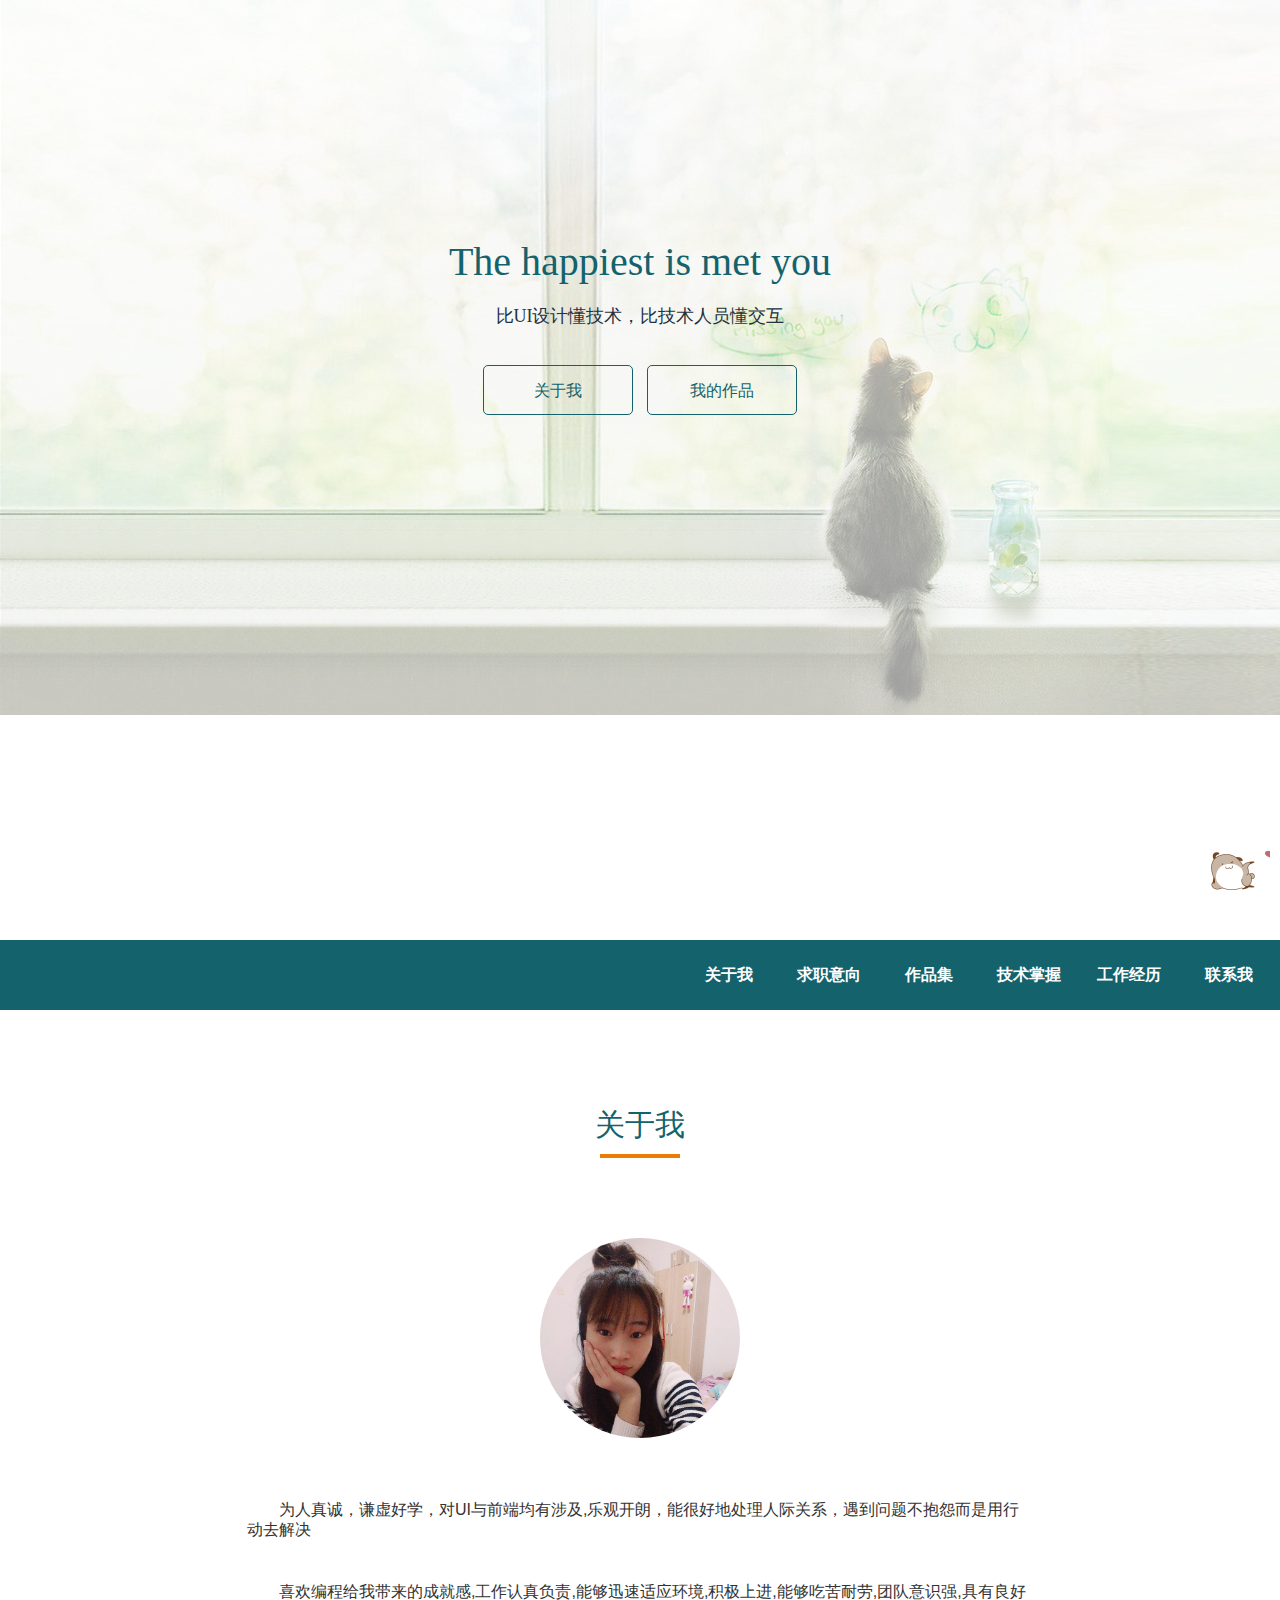
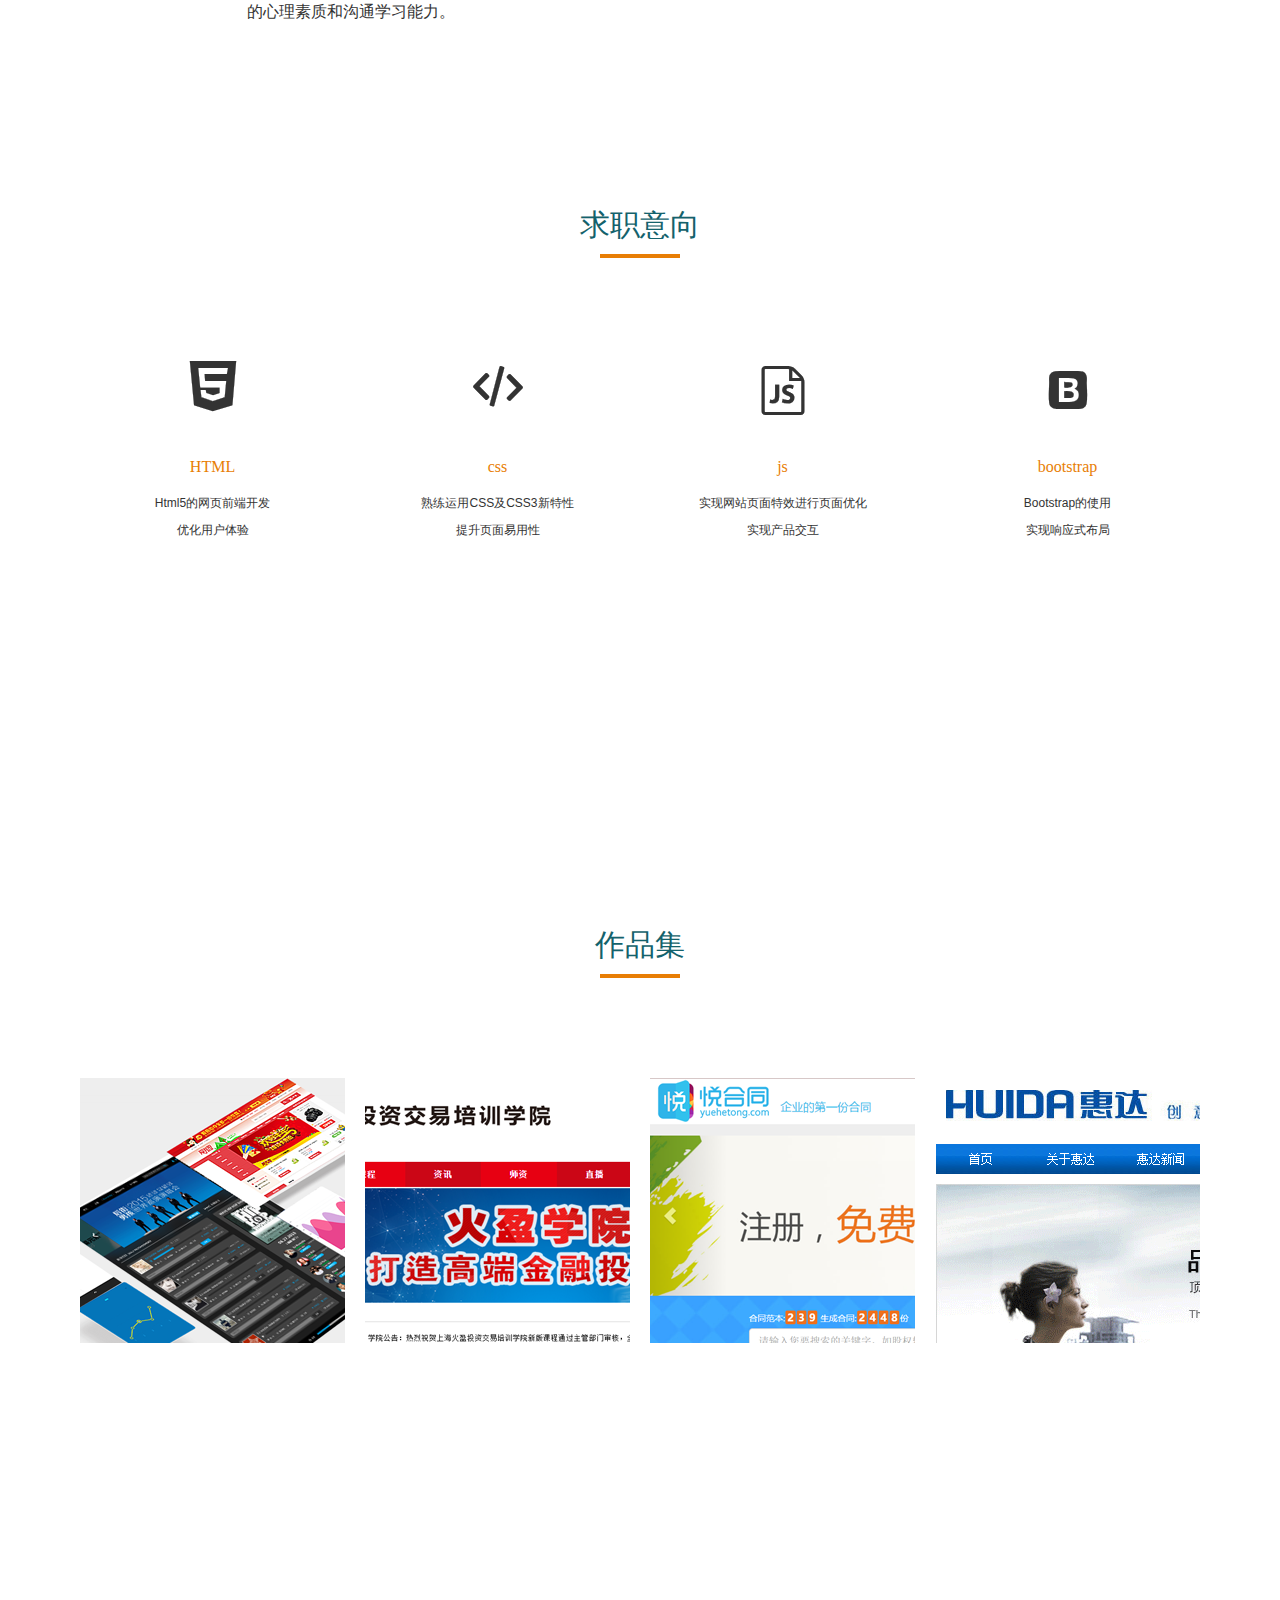
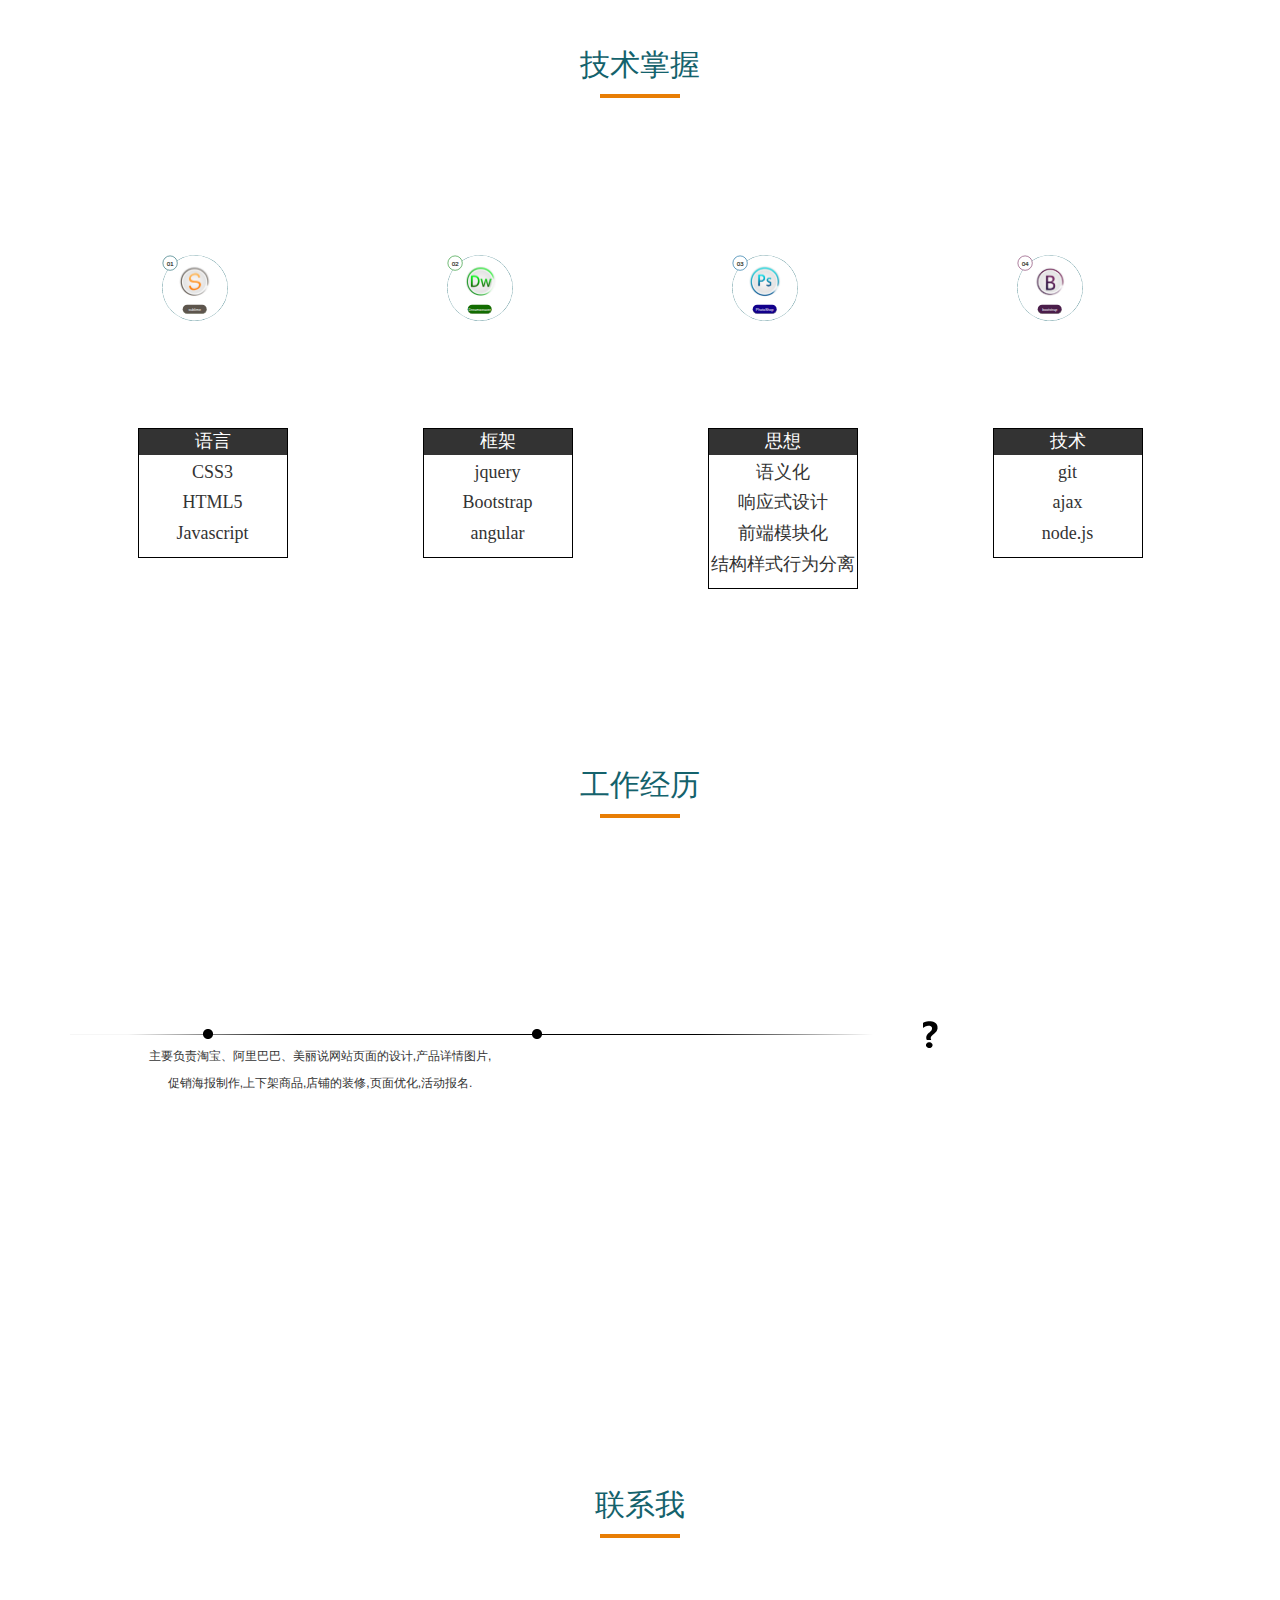
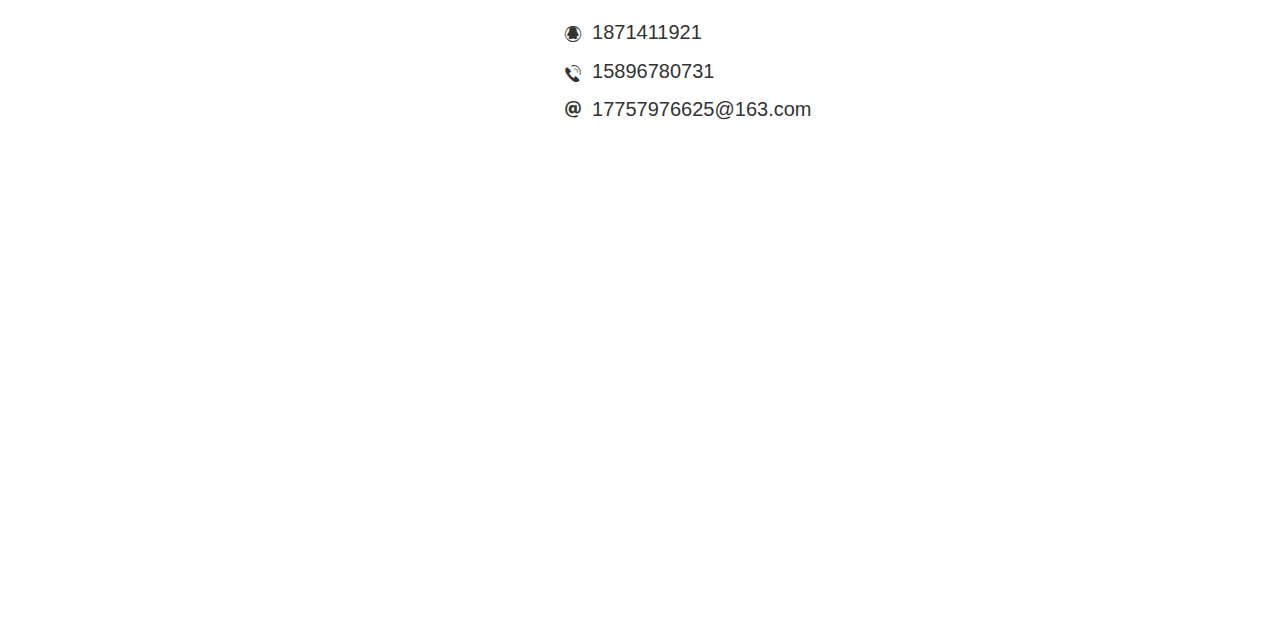
==== index.html @ 48edb3e1 "Update index.html" ====
<!DOCTYPE html>
<html lang="en">
<head>
    <meta charset="UTF-8">
    <meta name="keyword">
    <title></title>
    <link rel="shortcut icon" href="./images/sun.ico"/>
    <link rel="stylesheet" href="./css/bootstrap.css">
    <link rel="stylesheet" href="./font/iconfont.css">
    <link rel="stylesheet" href="./css/test.css">
</head>
<style>
    
</style>
<body>
    <!-- 头部 -->
<div class="wrap">
    <div id="section1" class="section">        
        <div class="myIntro text-cen">
            <h1>The happiest is met you</h1>
            <p>比UI设计懂技术，比技术人员懂交互</p>
            <a href="#abMe"><span class="aboutMe ">关于我</span></a>
            <a href="#opus"><span class="meWorks">我的作品</span></a>
        </div>
        <ul class="bg-img">
            <!-- <li><img src="./images/cat.jpg" alt=""></li> -->
            <li></li>
            <li></li>
        </ul>
    </div>
    <!-- 导航 -->
    <div id="section2" class="section">        
            <div class="nav" id="abMe">
                <ul class="navbar float-right">
                    <li style="transform: rotate(720deg);">
                        <a href="#abMe">关于我</a>
                        <a href="#abMe">About me</a>
                    </li>
                    <li >
                        <a href="#apply-job">求职意向</a>
                        <a href="#apply-job">Jobwanted</a>
                    </li>
                    <li>
                        <a href="#opus">作品集</a>
                        <a href="#opus">Sample reels</a>
                    </li>
                    <li>
                        <a href="#technology">技术掌握</a>
                        <a href="#technology">technology</a>
                    </li>
                    <li>
                        <a href="#experience">工作经历</a>
                        <a href="#experience">work experience</a>
                    </li>
                    <li>
                        <a href="#vinculum">联系我</a>
                        <a href="#vinculum">Contact me</a>
                    </li>
                </ul>
                <h2 class="abh2">关于我</h2>
                <hr>
                <p class="head-portrait"><!-- <img src="./images/psb.jpg" alt=""> --></p>
                <div class="textIntr">
                    <p>为人真诚，谦虚好学，对UI与前端均有涉及,乐观开朗，能很好地处理人际关系，遇到问题不抱怨而是用行动去解决</p>
                    <p> 喜欢编程给我带来的成就感,工作认真负责,能够迅速适应环境,积极上进,能够吃苦耐劳,团队意识强,具有良好的心理素质和沟通学习能力。</p>
                </div>
            </div>
    </div>
    <div id="section3" class="section">
            <h2 id="apply-job">求职意向</h2>
            <hr>
            <div class="container">
                <div class="col-md-3 col-xs-6 skill-ps skill">
                    <p>
                        <i class="iconfont icon-html-copy"></i>
                    </p>
                    <p class="ptitle">HTML</p>
                    <p>Html5的网页前端开发</p>
                    <p>优化用户体验</p>
                </div>
                <div class="col-md-3 col-xs-6 skill-ps skill">
                    <p>
                        <i class="iconfont icon-filescss"></i>
                    </p>
                    <p class="ptitle">css</p>
                    <p>熟练运用CSS及CSS3新特性</p>
                    <p>提升页面易用性</p>
                </div>
                <div class="col-md-3 col-xs-6 skill-ps skill">
                    <p>
                        <i class="iconfont icon-pcjs"></i>
                    </p>
                    <p class="ptitle">js</p>
                    <p>实现网站页面特效进行页面优化</p>
                    <p>实现产品交互</p>
                </div>
                <div class="col-md-3 col-xs-6 skill-ps skill">
                    <p>
                        <i class="iconfont icon-bootstrap"></i>
                    </p>
                    <p class="ptitle">bootstrap</p>
                    <p>Bootstrap的使用</p>
                    <p>实现响应式布局</p>
                </div>
            </div>
    </div>
    <div id="section4" class="section active">
            <h2 id="opus">作品集</h2>
            <hr>
            <div class="container  " >
                <p></p>
                <div class="col-md-3 col-xs-6">
                    <div class="img4">
                        <img src="./images/z01.png" alt="">
                        <a href="https://caiyazi.github.io/gw/" class="Mask">
                            <p>港湾有巢</p>
                            <span>使用HTML5与CSS3对页面的渲染以及特效的实现</span>
                            <i class="iconfont icon-sousu"></i>
                        </a>
                    </div>
                </div>
                <div class="col-md-3 col-xs-6">
                    <div class="img4">
                        <img src="./images/z02.png" alt="">
                        <a href="https://caiyazi.github.io/hy/" class="Mask">
                            <p>上海火盈</p>
                            <span>根据UI的设计图，实现上海火盈投资管理有限公司的首页</span>
                            <i class="iconfont icon-sousu"></i>
                        </a>
                    </div>
                </div>
                <div class="col-md-3 col-xs-6">
                    <div class="img4">
                        <img src="./images/z03.png" alt="">
                        <a href="https://caiyazi.github.io/yuehetong/" class="Mask">
                            <p>悦合同</p>
                            <span>用bootstrap框架进行布局，运用一些组件按钮下拉菜单。</span>
                            <i class="iconfont icon-sousu"></i>
                        </a>
                    </div>
                </div>
                <div class="col-md-3 col-xs-6">
                    <div class="img4">
                        <img src="./images/z04-2.png" alt="">
                        <a href="https://caiyazi.github.io/hdwy/" class="Mask">
                            <p>惠达浴室</p>
                            <span>HTML布局，css样式，用js一些特效渲染</span>
                            <i class="iconfont icon-sousu"></i>
                        </a>
                    </div>
                </div>
            </div>
    </div>        
    <div id="section5" class="section active""> 
        <h2 id="technology">技术掌握</h2>
        <hr>
        <div class="container ">
            <div class="col-md-3 col-xs-3">                
                <div class="wrap-circle">                    
                    <div class="circle-num1">  01</div>
                    <div class="icon1"></div>
                    <div class="btn1">sublime</div>
                </div>
                <div class="s5jszw">
                    <ul class="s5jszwnav">
                        <li>语言</li>
                        <li>CSS3</li>
                        <li>HTML5</li>
                        <li>Javascript</li>
                    </ul>
                </div>
            </div>
             <div class="col-md-3 col-xs-3">                
                <div class="wrap-circle">                    
                    <div class="circle-num2">  02</div>
                    <div class="icon2"></div>
                    <div class="btn2">Dreamweaver</div>
                </div>
                <div class="s5jszw">
                    <ul class="s5jszwnav">
                        <li>框架</li>
                        <li>jquery</li>
                        <li>Bootstrap</li>
                        <li>angular</li>
                    </ul>
                </div>
             </div>
             <div class="col-md-3 col-xs-3">                
                <div class="wrap-circle">                    
                    <div class="circle-num3">  03</div>
                    <div class="icon3"></div>
                    <div class="btn3"> PhotoShop</div>
                </div>
                  <div class="s5jszw">
                    <ul class="s5jszwnav">
                        <li>思想</li>
                        <li>语义化</li>
                        <li>响应式设计</li>
                        <li>前端模块化</li>
                        <li>结构样式行为分离</li>
                    </ul>
                </div>               
            </div>
             <div class="col-md-3 col-xs-3">                
                <div class="wrap-circle">                    
                    <div class="circle-num4">  04</div>
                    <div class="icon4"></div>
                    <div class="btn4">bootstrap</div>
                </div>
                 <div class="s5jszw">
                    <ul class="s5jszwnav">
                        <li>技术</li>
                        <li>git</li>
                        <li>ajax</li>
                        <li>node.js</li>
                    </ul>
                </div>
            </div>  
        </div> 
    </div>
    <div id="section6" class="section">
            <h2 id="experience">工作经历</h2>
            <hr>

            <div class="container cense6">
                <div class="float-left g1">
                    <h4>河南新思维有限公司</h4>
                    <h6>UI设计 <time>2014.6 - 2016.4</time></h6>
                </div>
                <div class="g2"><img src="./images/timeline-.png" alt=""></div>
                <div class="g3">                    
                    <p>主要负责淘宝、阿里巴巴、美丽说网站页面的设计,产品详情图片,</p>
                    <p>促销海报制作,上下架商品,店铺的装修,页面优化,活动报名.</p>
                </div>
            </div>
    </div>
    <div id="section7" class="section active">
            <h2 id="vinculum">联系我</h2>
            <hr>
            <div class="container ">
                <div class="relation texe-cen">                    
                    <p><i class="iconfont icon-iconfontqq"></i>&nbsp;&nbsp;1871411921</p>
                    <p><i class="iconfont icon-tel-bling"></i>&nbsp;&nbsp;15896780731</p>
                    <p><i class="iconfont icon-youxiang"></i>&nbsp;&nbsp;17757976625@163.com</p>
                </div>
            </div>
            <div class="kbo">
                <a href="#section1"><img src="./images/bo.gif" alt=""></a>
            </div>
            <div class="wenben">
                <p>期</p>
                <p>待</p>
                <p>您</p>
                <p>的</p>
                <p>来</p>
                <p>电</p>
            </div>
    </div>   
</div>
</body>
<script src="./js/jquery.js"></script>
<!-- <script src="./js/bootstrap.js"></script> -->
<script>
    // document.getElementsByTagName('html')[0].style.fontSize=document.documentElement.clientWidth/10+"px";
// function(){
//     if($('#section6').get(0).offsetTop==3820){
         
//         })  
//     }    
// } 
 $(window).scroll(function(){
     console.log($(window).scrollTop());
     if($(window).scrollTop()>3000){
        $('.wrap-circle').css('transform','scale(0.8)');
        $('.wrap-circle').css('transition','all 1s');
     }
     if($(window).scrollTop()>3800){
        $('.g1').css('transform',' translateX(300px)');
        $('.g1').css('transition','all 2s');
        $('.g2').css('transform',' translateX(120px)');
        $('.g2').css('transition','all 1s');
        $('.g3').css('transform','translateX(300px)');
        $('.g3').css('transition','all 2s');
     }
     if($(window).scrollTop()>4400){
       $('.wenben p:eq(0)').show(300,function test(){
             $(this).next().show(300,test);
            }) 
        // console.log($('#section6').get(0).offsetTop);
        }
    });
</script>
</html>
---- font/iconfont.css ----
@font-face {font-family: "iconfont";
  src: url('iconfont.eot?t=1481188609924'); /* IE9*/
  src: url('iconfont.eot?t=1481188609924#iefix') format('embedded-opentype'), /* IE6-IE8 */
  url('iconfont.woff?t=1481188609924') format('woff'), /* chrome, firefox */
  url('iconfont.ttf?t=1481188609924') format('truetype'), /* chrome, firefox, opera, Safari, Android, iOS 4.2+*/
  url('iconfont.svg?t=1481188609924#iconfont') format('svg'); /* iOS 4.1- */
}

.iconfont {
  font-family:"iconfont" !important;
  font-size:16px;
  font-style:normal;
  -webkit-font-smoothing: antialiased;
  -webkit-text-stroke-width: 0.2px;
  -moz-osx-font-smoothing: grayscale;
}

.icon-dianhua:before { content: "\e604"; }

.icon-pcjs:before { content: "\e619"; }

.icon-iconfontqq:before { content: "\e649"; }

.icon-bootstrap:before { content: "\e602"; }

.icon-tel-bling:before { content: "\e6c5"; }

.icon-html-copy:before { content: "\e601"; }

.icon-css:before { content: "\e743"; }

.icon-sousu:before { content: "\e61f"; }

.icon-filescss:before { content: "\e6ad"; }

.icon-youxiang:before { content: "\e60c"; }

.icon-CSS:before { content: "\e63c"; }

.icon-js:before { content: "\e622"; }

.icon-sousuo-sousuo:before { content: "\e606"; }
---- css/test.css ----
*{
        margin:0;
        padding: 0;
        box-sizing: border-box;
    }
    html,body{font-size: 12px;}
    a{color:#fff;}
    li{list-style:none;}
    div .skill{padding: 15px}
    div .skill p{text-align: center;}
    div .skill p i{font-size: 50px;}
    .container {
        max-width: 1200px!important;
        overflow: hidden;
    }
    h4{font-family: '微软雅黑';}
    .section{
        min-height: 700px;
        padding-bottom: 20px;
        width:100%;
    }
    .section h2{
        font-size: 30px;
        padding:150px 0 4px 0;
        color:#14626C;
        line-height: 30px;
        text-align: center;
        font-family:"幼圆", "微软雅黑";
        /*-webkit-animation:kem 2s ;*/
    }
    .section hr{
        height: 4px;
        text-align: center;
        background: #E87E04;
        margin:0 auto 80px;
        width:80px;
        border:0;
         /*-webkit-animation:hr 5s linear ;*/
    }
    .text-cen{text-align: center;}
    .float-right{float: right;}
    .myIntro{
        width:100%;
        height: 600px;
        text-align: center;
        position: relative;
        z-index: 1;
    }
    .myIntro h1{
        font-family: '微软雅黑';
        margin-top:240px;
        color:#14626C;
        font-size: 40px;
    }
    .myIntro p{
        color:#24313e;
        font-size: 18px;
        font-family: '微软雅黑';
        margin:20px 0 35px 0;
    }
    .aboutMe,.meWorks{
        width:150px;
        height:50px;
        font-size: 16px;
        border-radius: 5px;
        display: inline-block;
        line-height: 50px;
        border:1px solid #14626C;
        color:#14626C;
    }
    .aboutMe{
        margin-right: 10px;
    }
    .aboutMe:hover,.meWorks:hover{
        background: #14626C;
        color:#fff;
    }
    .bg-img{
        width:100%;
    }
    .bg-img li:nth-child(1){
        min-width:100%;
        height: 735px;
        background: url(../images/cat.jpg)no-repeat;
        position: absolute;
        top: -20px;
        opacity: 0.4;
    }
    /*导航*/
    .nav{
        width:100%;
        height: 70px;
        background: #14626C;
        color:#fff;
        font-size: 16px;
    }
    .navbar{
        font-family: '幼圆';
    }
    .navbar li{
        width:100px;
        height:30px;
        float: left;
        text-align: center;
        font-weight: 600;
        margin-top:18px;  
        overflow: hidden;
    }
    .navbar li a{
        width:100px;
        height:30px;
        display: block; 
        overflow: hidden;
    }
    .navbar li:before{
        content: "";
        display: block;
        /*background:rgba(255,255,255,0.6);*/
        background: #E87E04;
        margin-left: 35px;
        width:5px;
        height:5px;
        transform: translateX(-42px);
        border-radius: 50%;
    }
    .navbar li:hover:before{
        transition: all 0.3s;
        transform: translateX(12px);
    }
    .navbar li:hover a{
        transform:translateY(-28px);
        transition: all 0.3s;
        color:#E87E04;
        text-decoration: none;
        font-size: 18px;
        text-transform:uppercase;
        font-family: 'Arial';
        font-weight: 300;
    }
    /*关于我*/
    .head-portrait{
        width:200px;
        height:200px;
        background: url(../images/psb.jpg) no-repeat;
        background-size:100%;
         margin:80px auto 30px;
         border-radius: 50%;
     }
    .textIntr{
        max-width: 850px;
        margin: 0 auto; 
        padding:0 2em; 
    }
    .textIntr p{
        padding: 2em 0 0em;
        text-indent: 2em;
        color:#333;
        line-height: 20px;
    }
    /*求职意向*/
    #section3,#section5{
        height: 70vh;
        padding-bottom: 100px;
    }
    #section3{
        background: url(../images/services-bg.jpg) no-repeat center;
        background-attachment: fixed;
    }
    .ptitle{
        color:#E87E04;
        margin:2em 0 1em;
        font-size: 16px;
        font-family: "SimHei";
    }
    /*作品集*/
    #section4 .container>div{
        padding: 10px;
    }
    #section4 .container>div .img4{
        width:100%;
        height:0;
        padding-bottom: 100%;
        overflow: hidden;
        text-align: center;
        background: red;
        position: relative;
    }
    #section4 .container>div .img4 a{
        text-decoration: none;
        color: #fff;
    }
    #section4 .container>div .img4:hover{
        transform: scale(1.06,1.06);
        transition: all 0.6s;
    }
    #section4 .container>div .img4:hover .Mask{
        display: block;        
    }

    .Mask{
        text-align: center;
        font-size: 16px;
        color: #fff;
        position: absolute;
        top: 0;
        bottom: 0;
        left: 0;
        right: 0;
        background: rgba(0,0,0,0.7);
        display: none;
    }
     .Mask p{
        margin-top: 40%;
     }
     .Mask i{
        display: block;
        margin-top: 10px;
        font-size: 22px;
        color: #E87E04;
     }
    /*技术掌握*/
    #section5{
        background: url(../images/services-bg.jpg) no-repeat center;
        background-attachment: fixed;
    }
    #section5 .container{
        text-align: center;
    }
    .s5jszw{
        font-size: 18px;
        font-family: '微软雅黑';
        color: #333;
        width:150px;
        border:1px solid #000;
        margin:30px auto 0px;
    }
    .s5jszw li{
        margin-top: 5px;
    }
    .s5jszw li:first-child{
        background-color: #333;
        color:#fff;
        margin:0;
    }
    .s5jszw li:hover{
        background-color:#333;
        color:#fff;
    }
    
    .wrap-circle{
        width:220px;
        height:220px;
        border:2px dotted #14626C;
        border-radius: 50%;
        text-align: center;
        position: relative;
        transform: scale(0.3);
    }
    .circle-num1,.circle-num2,.circle-num3,.circle-num4{
        width: 50px;
        height: 50px;
        border-radius: 50%;
        background: #fff;
        text-align: center;
        line-height: 50px;
        font-size: 20px;
        text-shadow: 1px 1px 0 #646c55;
    }
    .circle-num1{border: 2px solid #14626C;}
    .circle-num2{border: 2px solid #158f1f;}
    .circle-num3{border: 2px solid #006199;}
    .circle-num4{border: 2px solid #792d5f;}
    .btn1,.btn2,.btn3,.btn4{
        width:80px;
        height: 30px;
        border-radius: 20px;
        position: absolute;
        bottom: 10%;
        left: 31%;
        color: #fff;
        line-height: 30px;
        font-size: 12px;
        box-shadow: 0 -2px 0px #939a86 inset;
    }
    .btn1{background: #5d554d;}
    .btn2{background: #126c01;}
    .btn3{background: #12008B;}
    .btn4{background: #4a1d4a;}
    .icon1,.icon2,.icon3,.icon4{
        width:50%;
        height: 50%;
        margin:-17px auto;
    }
    .icon1{background: url(../images/icon1.png)no-repeat; background-size: cover;}
    .icon2{background: url(../images/icon2.png)no-repeat;background-size: cover;}
    .icon3{background: url(../images/icon3.png)no-repeat;background-size: cover;}
    .icon4{background: url(../images/bootstrap.png)no-repeat ;background-size: cover;}
    #section5 .ptitle{
        letter-spacing: 2px;
        margin-bottom: 20px;
    }
    /*工作经历*/
   /* #section6:hover .g1{
        transform: translateX(0px);
        transition: all 0.3s;
    }*/
    .cense6{padding-top: 60px;}
    .g1,.g2,.g3{width:500px;text-align: center;}
    .g1{
        transform: translateX(-360px);
    }   
    /*联系我*/
    #section7{
        min-height: 100vh;
        height: auto;
        background: url(../images/achivements-bg.jpg) no-repeat center;
        background-attachment: fixed;
    }
    .kbo{
        position: fixed;
        bottom: 0;
        right: 10px;
    }
    .kbo img{width:60px;}
    .relation{
        width:150px;
        margin:0 auto;
    }
    .relation p{font-size: 20px;}
    .wenben{width:300px;height: 60px;margin: 0 auto;margin-top: 50px;}
    .wenben p{display: none;float: left;font-size: 50px;}


/*    @-webkit-keyframes hr{
        0{ width:10px;}
        100%{ width:80px;}
    }*/
    /*@-webkit-keyframes kem{
        0%{ transform: translateX(-80px);}
        100%{transform: translateX(0px);}
    }*/

@media screen and (max-width: 992px) {
   .wrap-circle{width:160px;height: 160px;}
   .btn1,.btn2,.btn3,.btn4{width:60px;height: 20px;line-height: 20px;}
   .circle-num1,.circle-num2,.circle-num3,.circle-num4{width:40px;height: 40px;line-height: 40px;}
   .s5jszw{width:140px;}
}
@media screen and (max-width: 768px) {
   .wrap-circle{width:150px;height: 150px;}
}
@media screen and (max-width: 654px) {
   .wrap-circle{width:120px;height: 120px;}
   .s5jszw{width:120px;font-size: 14px;}
}
@media screen and (max-width: 524px) {
   .wrap-circle{width:100px;height: 100px;}
   .circle-num1,.circle-num2,.circle-num3,.circle-num4{width:30px;height: 30px;line-height: 30px;font-size: 10px;}
   .s5jszw{width:100px;font-size: 12px;}
}
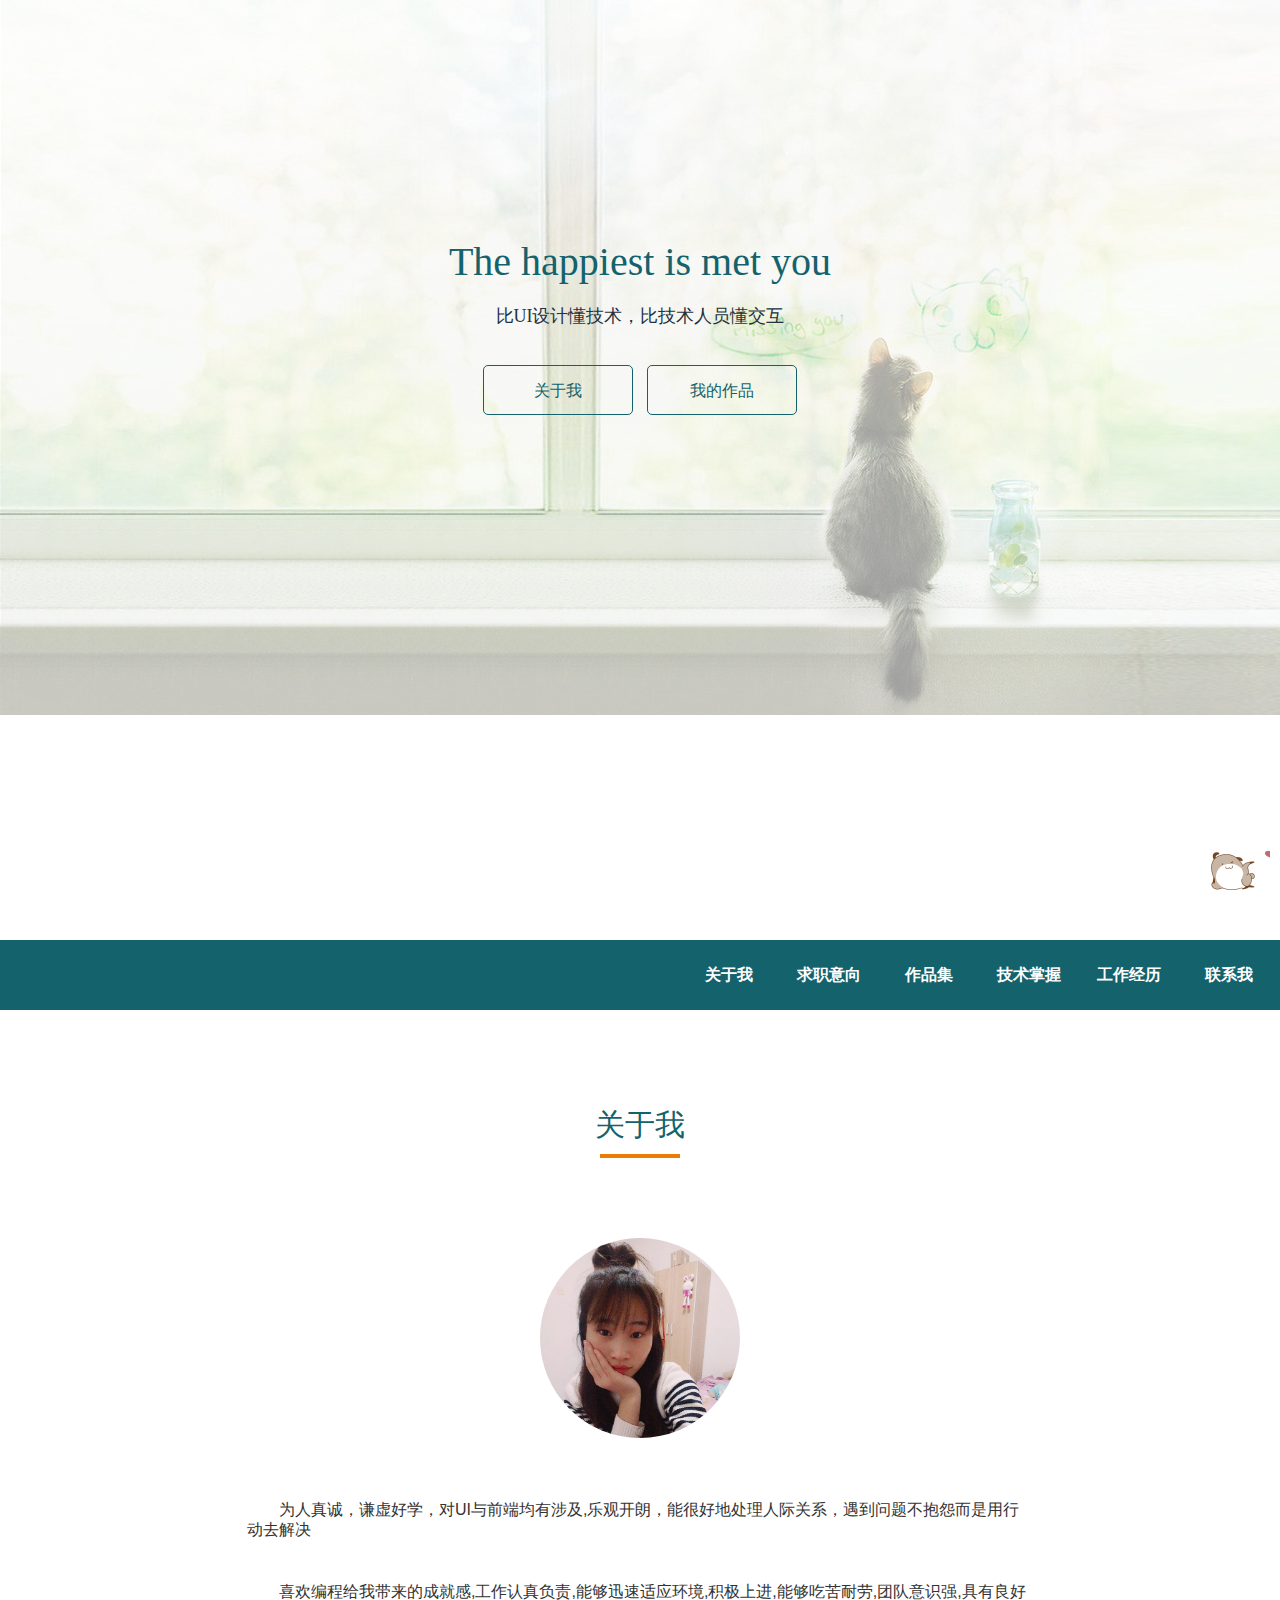
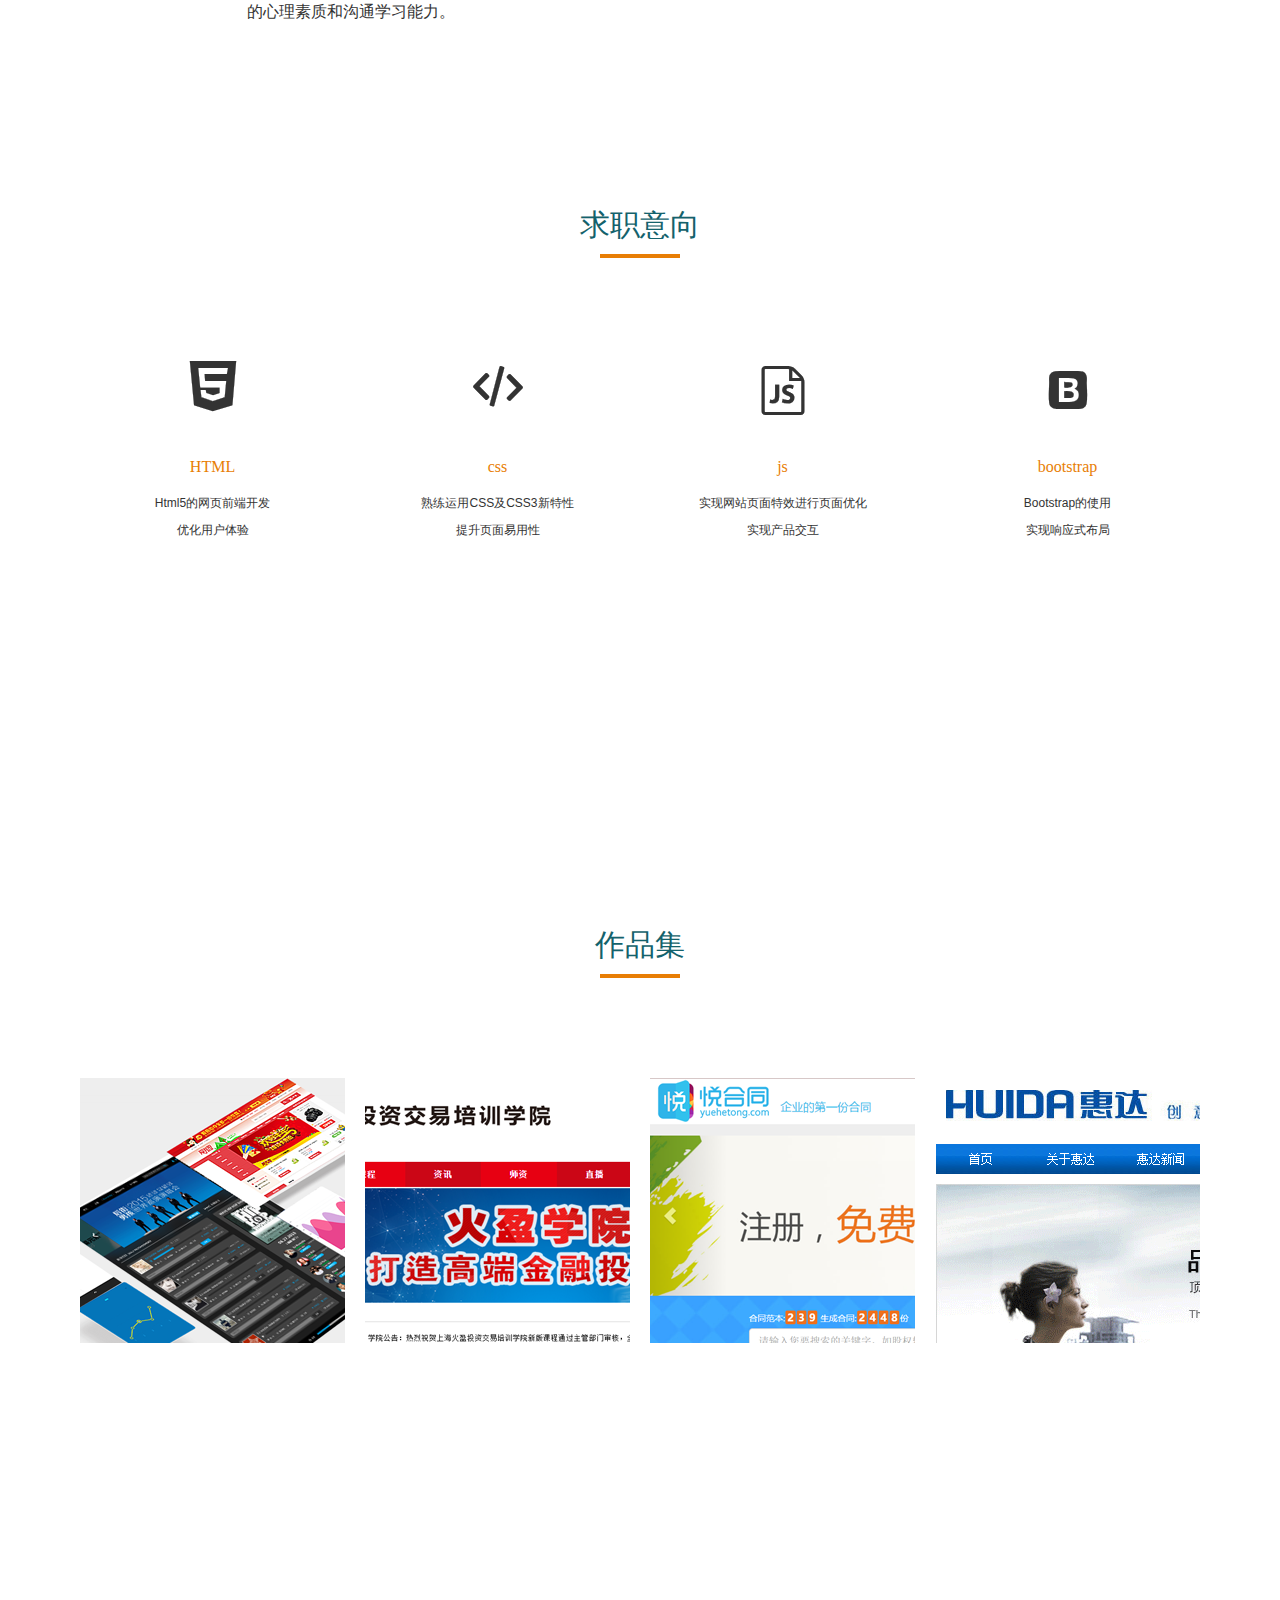
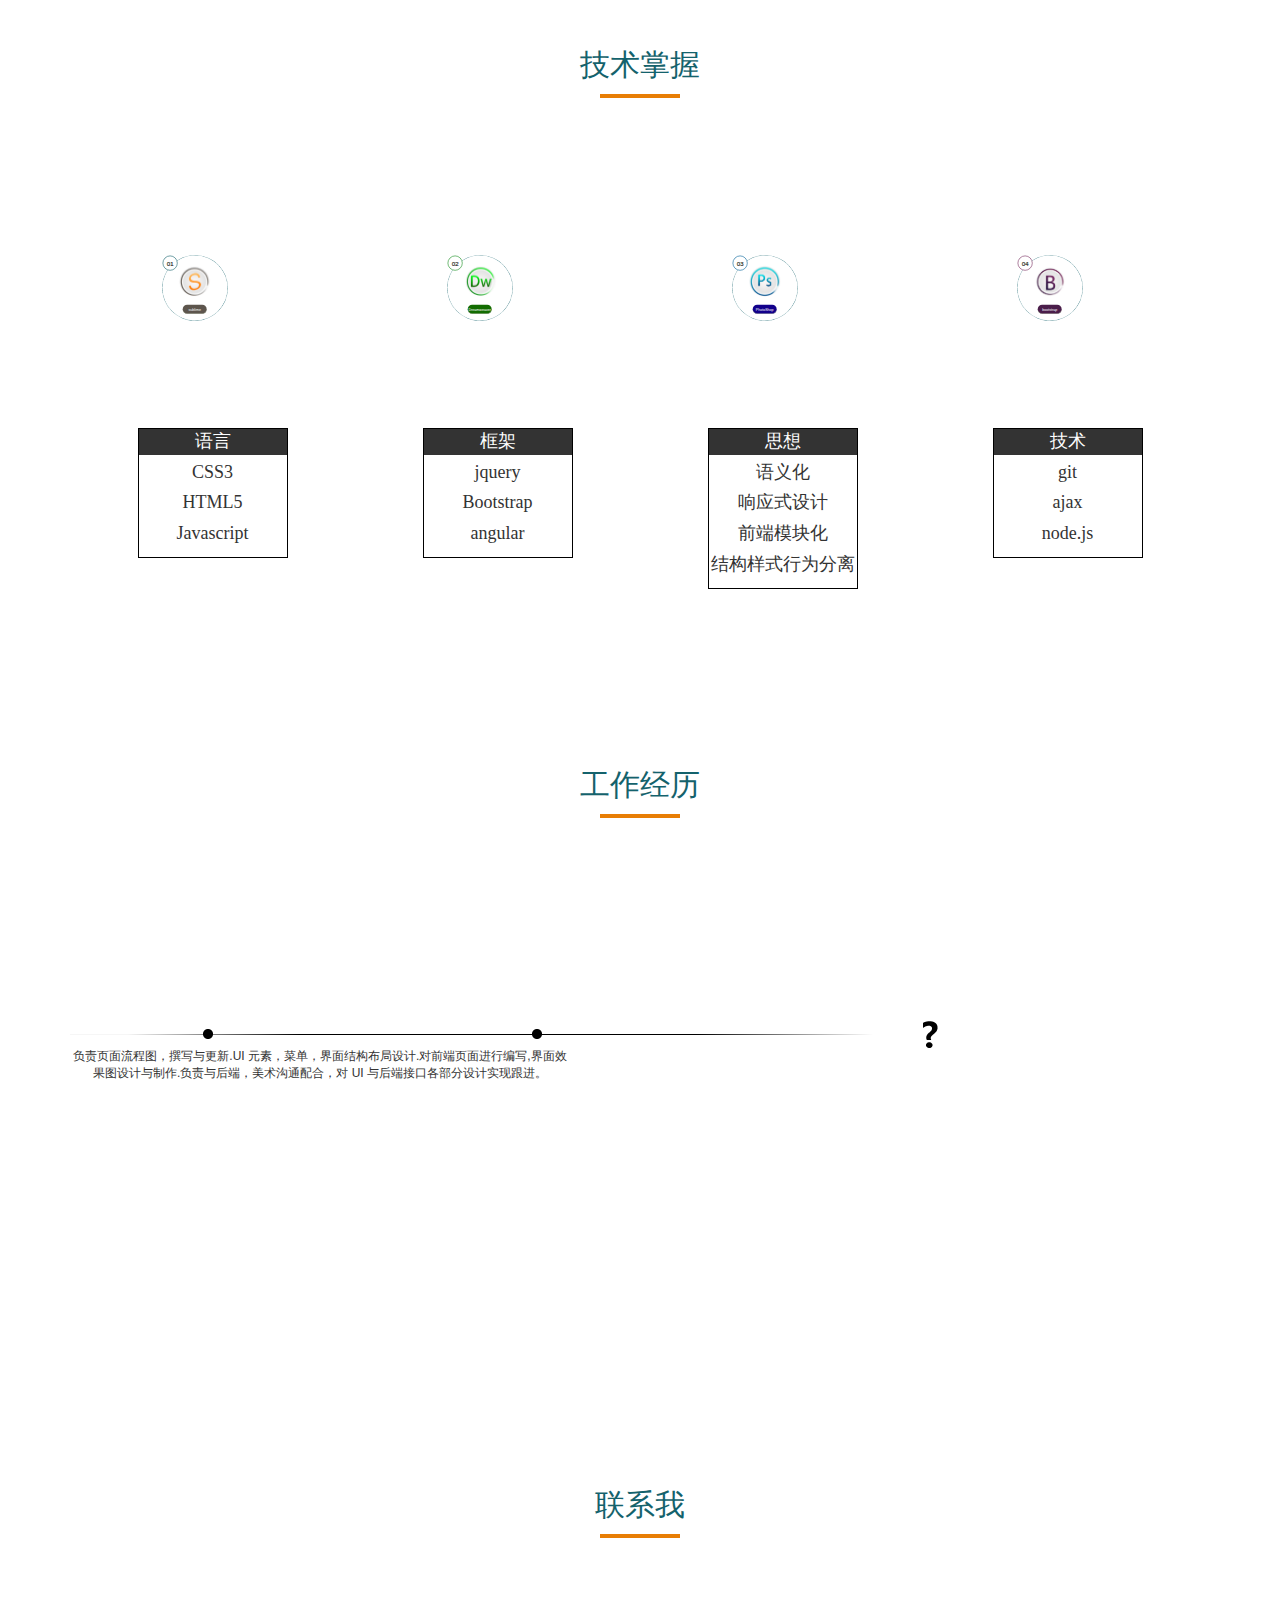
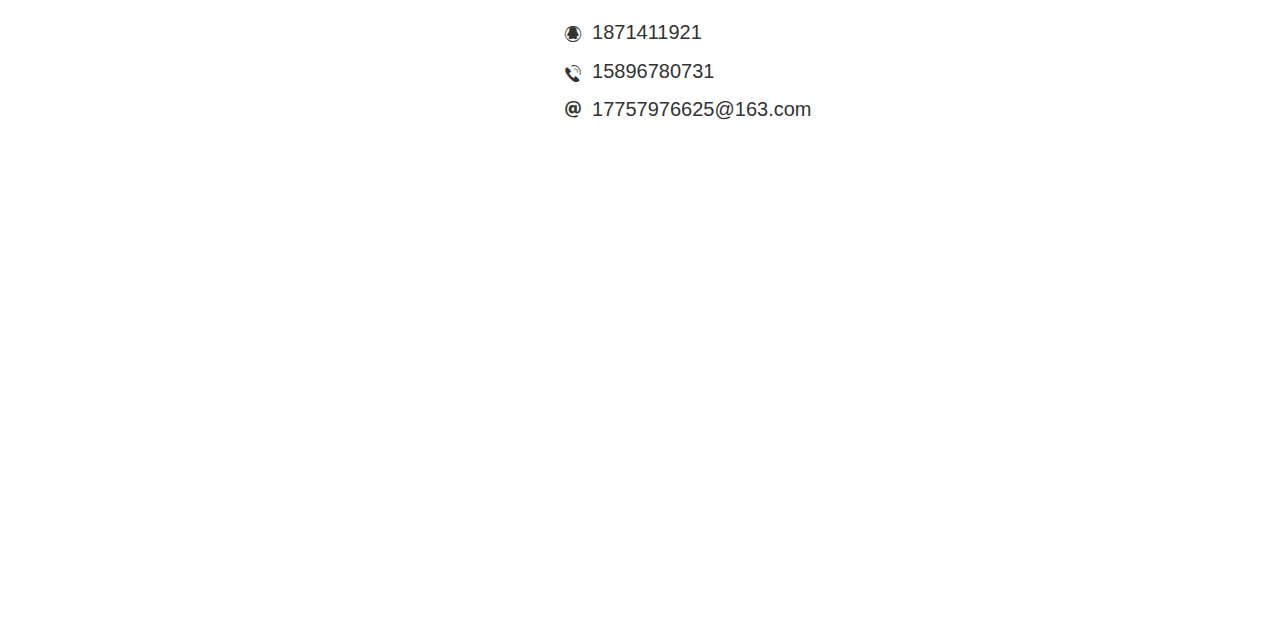
==== commit 921176c6: "Update index.html" ====
--- a/index.html
+++ b/index.html
@@ -224,13 +224,13 @@
 
             <div class="container cense6">
                 <div class="float-left g1">
-                    <h4>河南新思维有限公司</h4>
-                    <h6>UI设计 <time>2014.6 - 2016.4</time></h6>
+                    <h4>河南智胜网络科技/h4>
+                    <h6>UI设计/前端 <time>2014.6 - 2016.4</time></h6>
                 </div>
                 <div class="g2"><img src="./images/timeline-.png" alt=""></div>
                 <div class="g3">                    
-                    <p>主要负责淘宝、阿里巴巴、美丽说网站页面的设计,产品详情图片,</p>
-                    <p>促销海报制作,上下架商品,店铺的装修,页面优化,活动报名.</p>
+                    <p>负责页面流程图，撰写与更新.UI 元素，菜单，界面结构布局设计.对前端页面进行编写,界面效果图设计与制作.负责与后端，美术沟通配合，对 UI 与后端接口各部分设计实现跟进。</p>
+                    
                 </div>
             </div>
     </div>
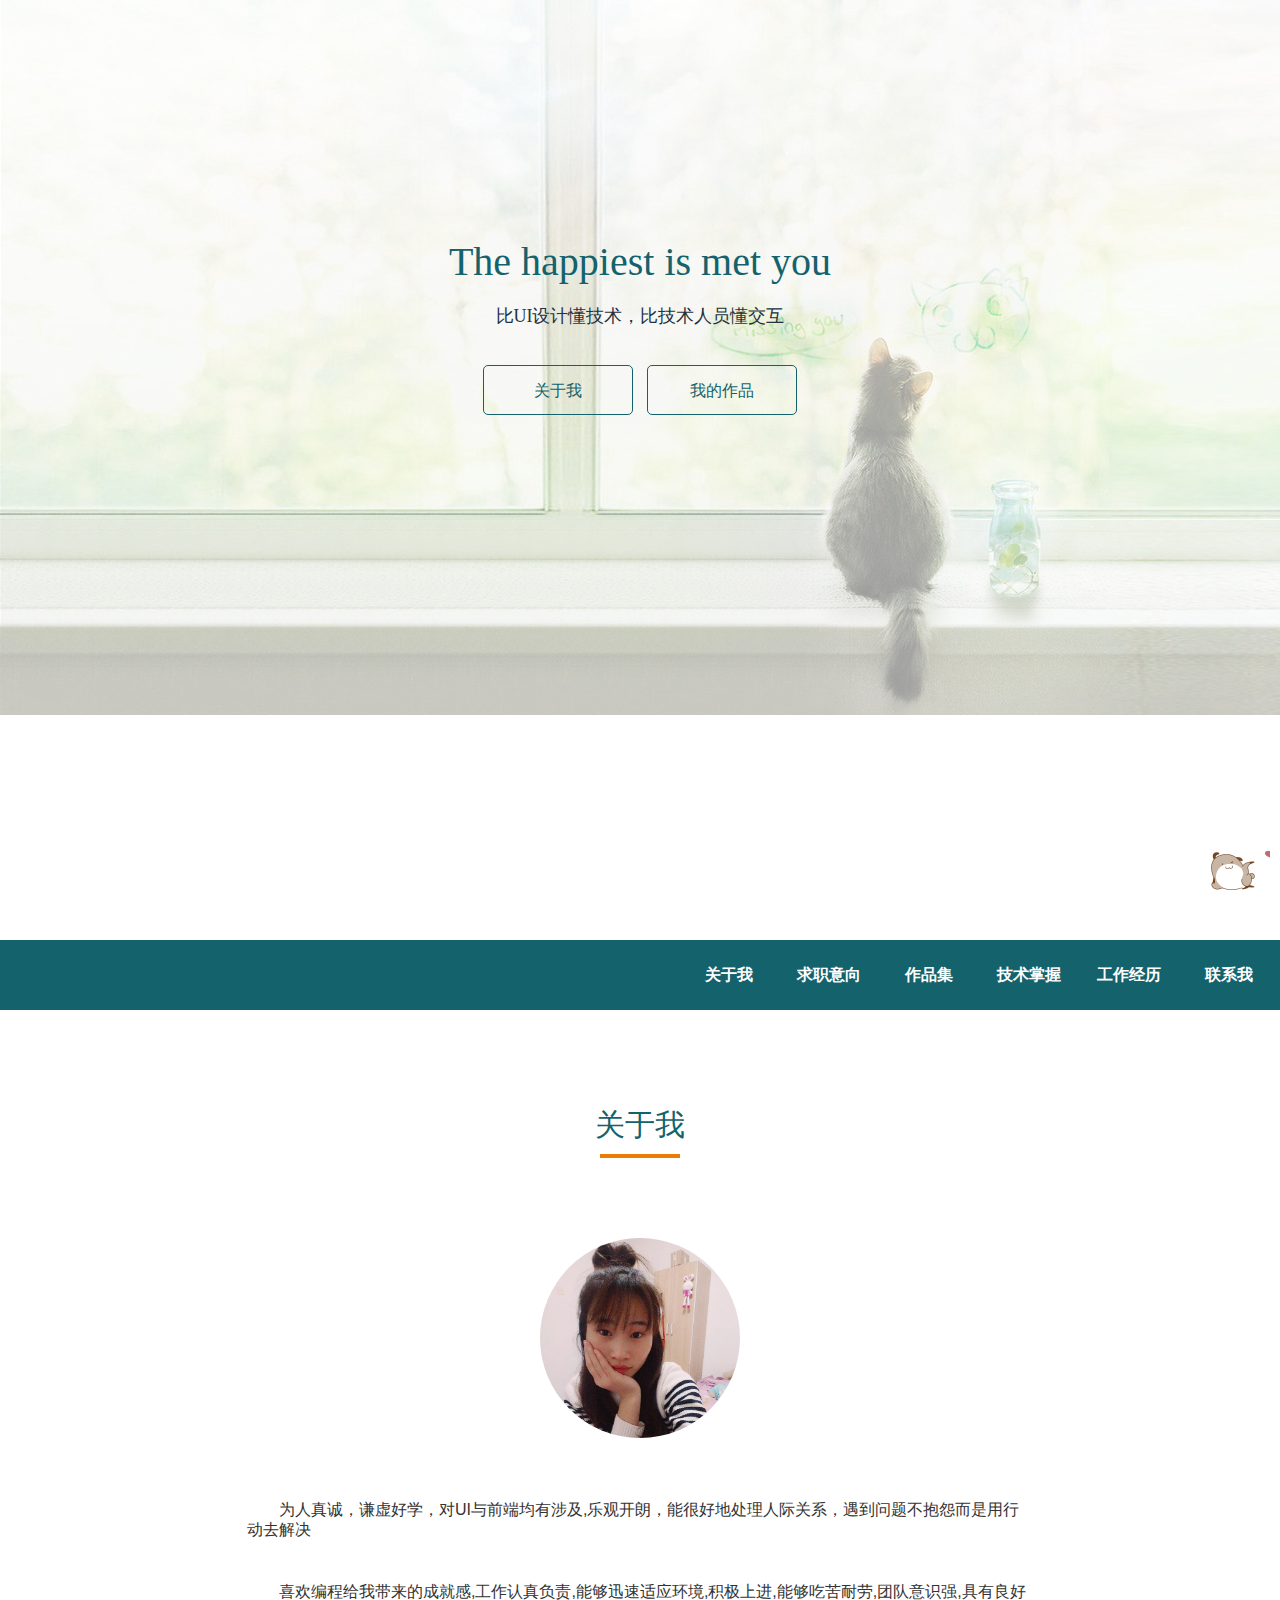
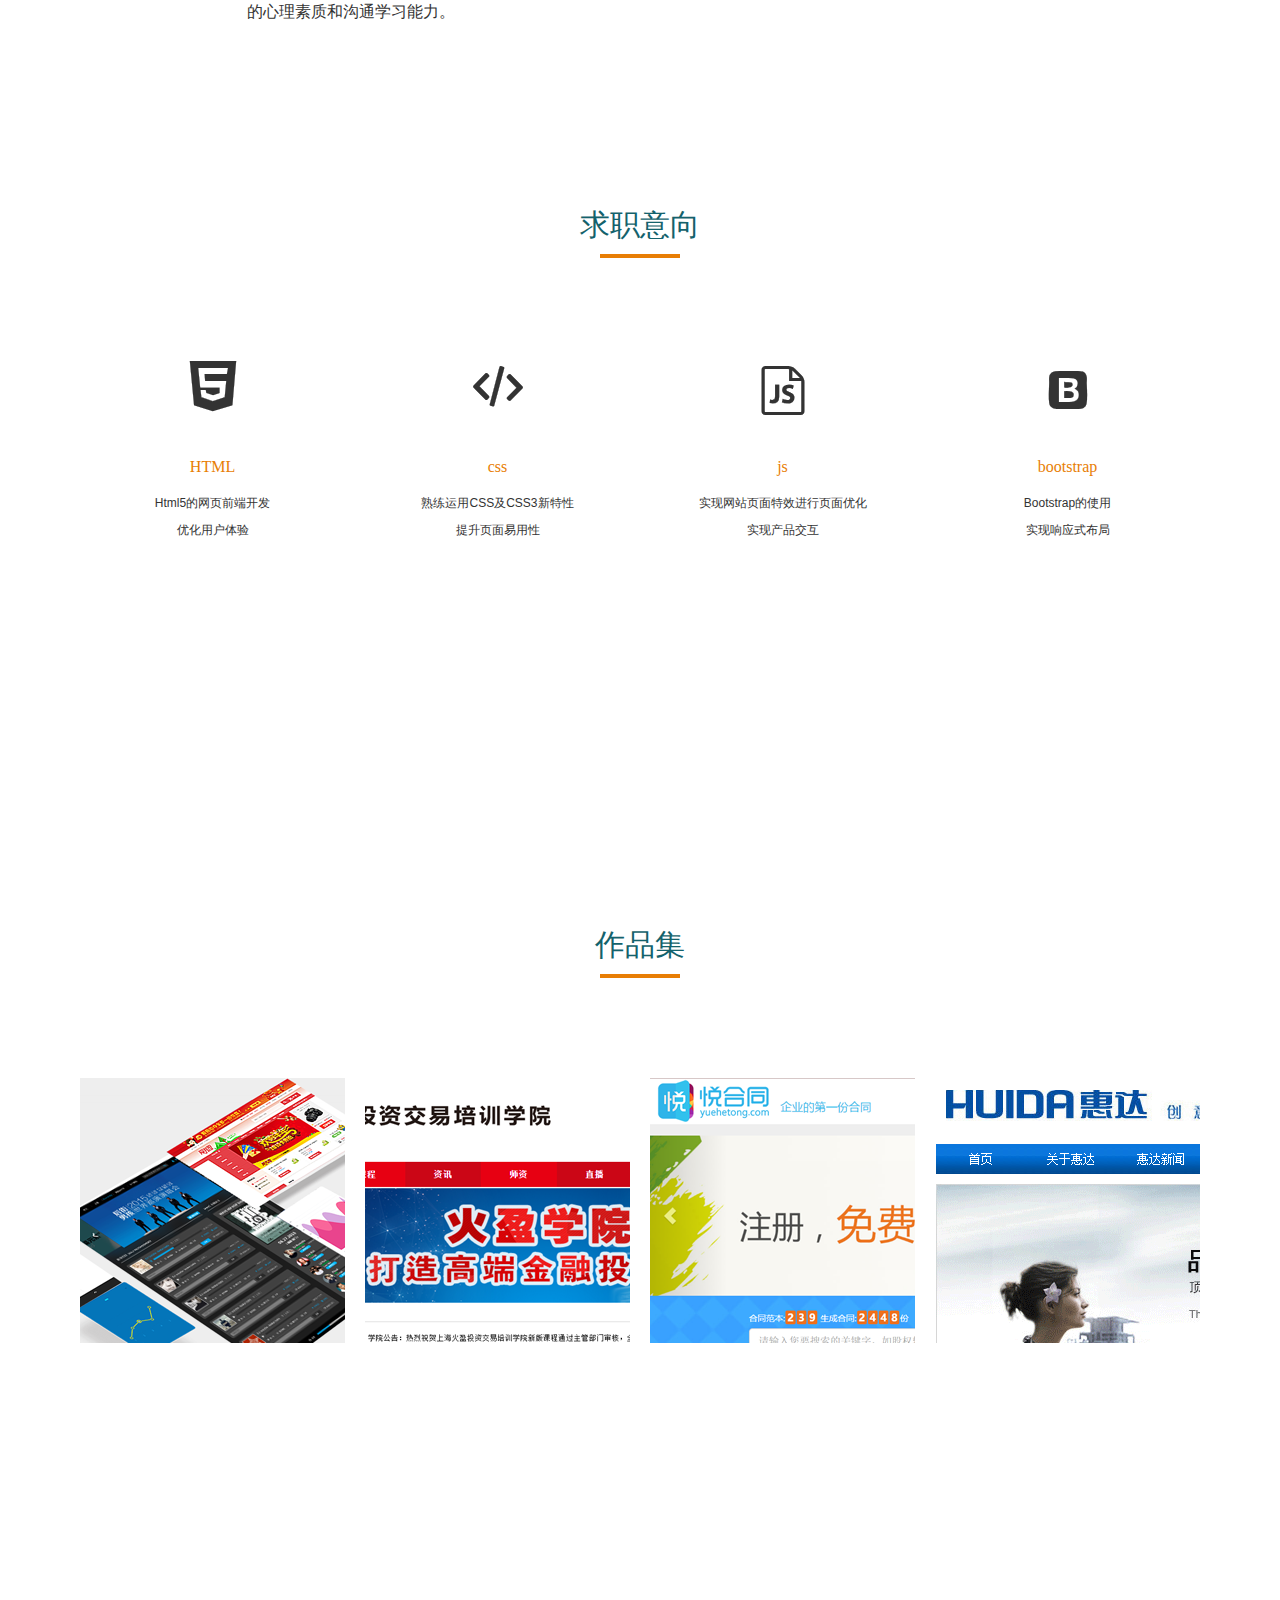
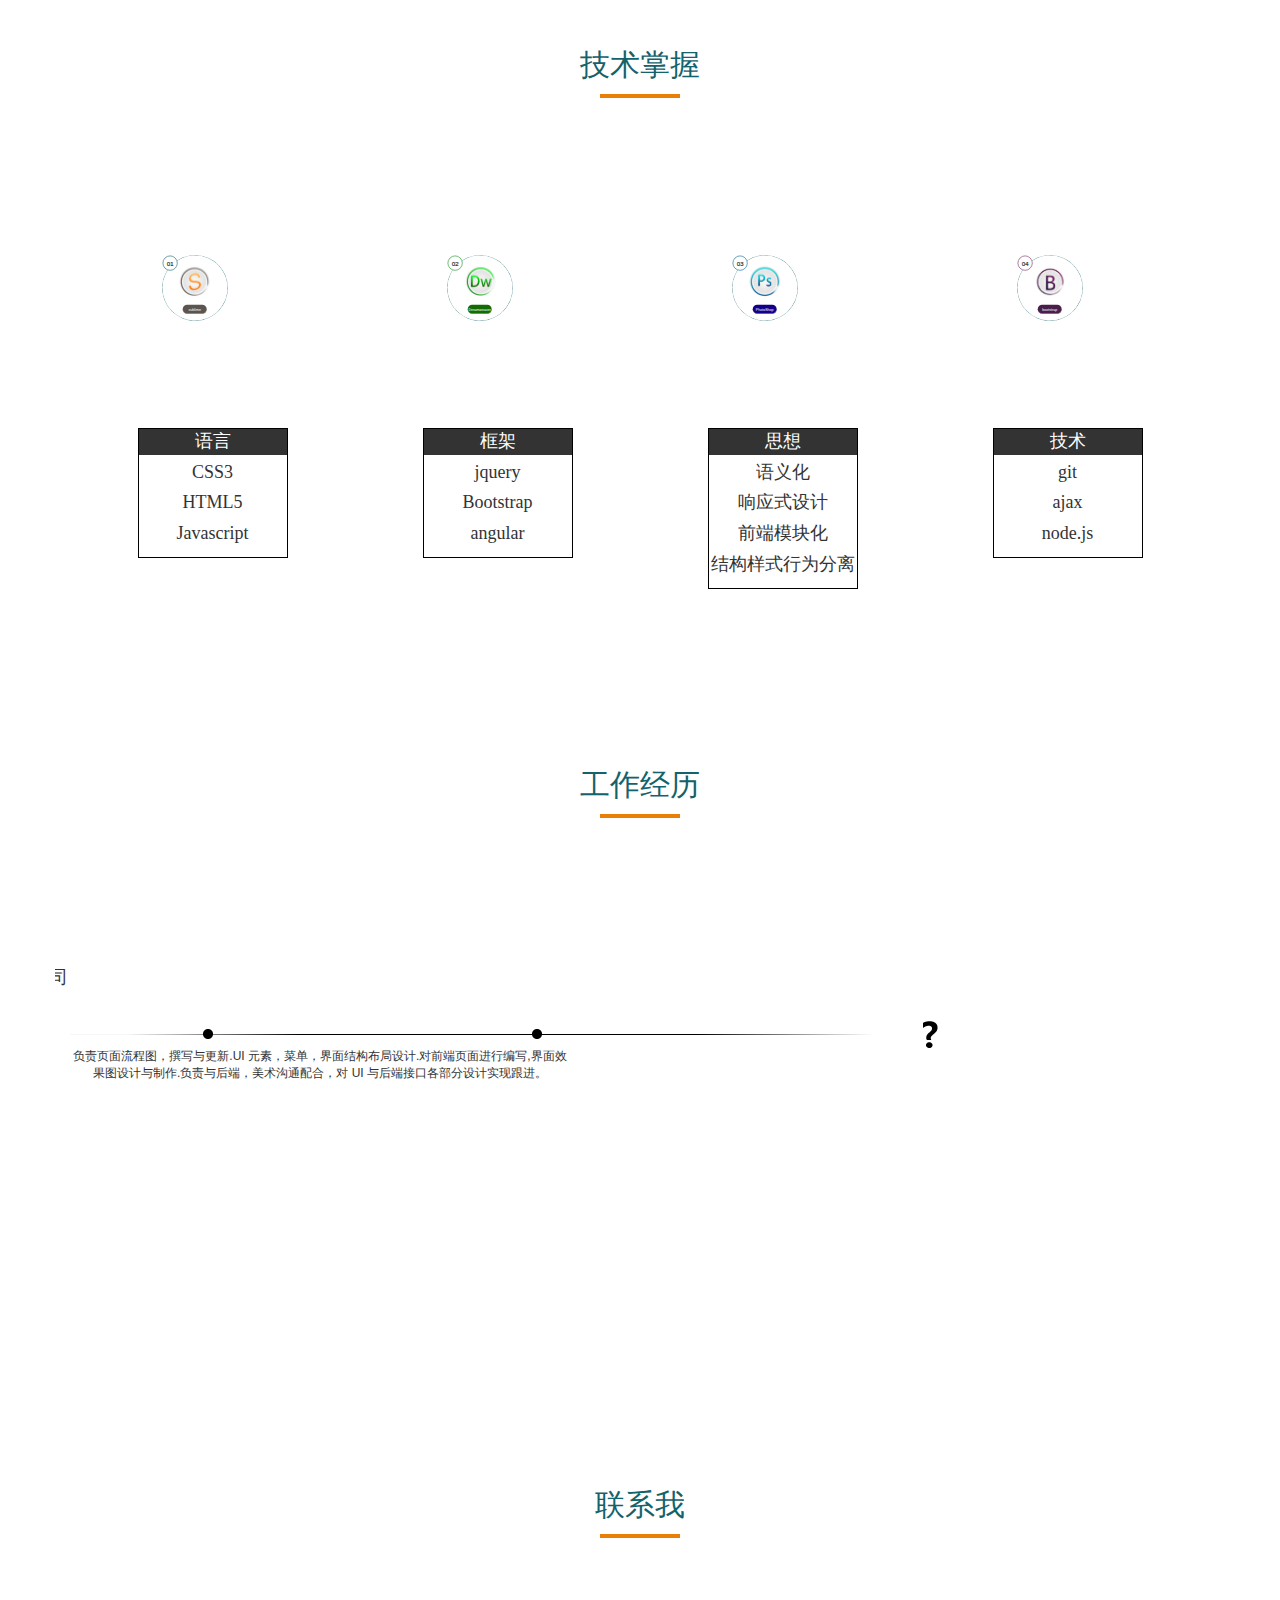
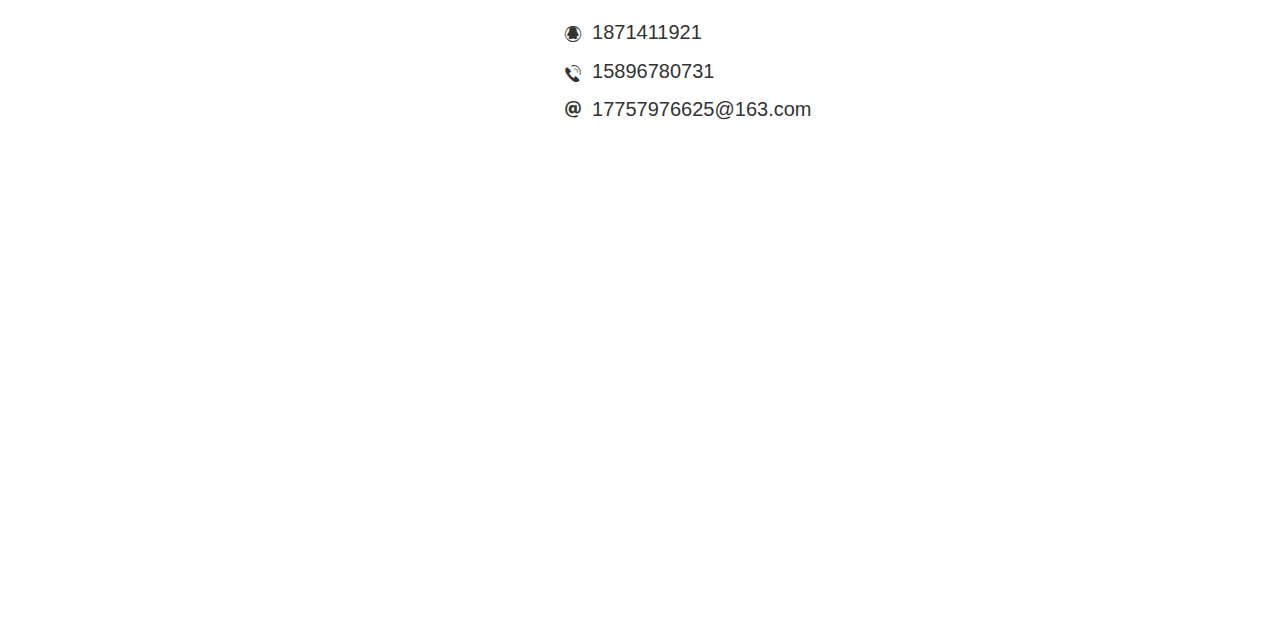
==== commit 5354602a: "Update index.html" ====
--- a/index.html
+++ b/index.html
@@ -151,7 +151,7 @@
                 </div>
             </div>
     </div>        
-    <div id="section5" class="section active""> 
+    <div id="section5" class="section active"> 
         <h2 id="technology">技术掌握</h2>
         <hr>
         <div class="container ">
@@ -224,8 +224,8 @@
 
             <div class="container cense6">
                 <div class="float-left g1">
-                    <h4>河南智胜网络科技/h4>
-                    <h6>UI设计/前端 <time>2014.6 - 2016.4</time></h6>
+                    <h4>北京超联睿创科技有限公司</h4>
+                    <h6>UI设计/前端 <time>2015.5 - 2016.6</time></h6>
                 </div>
                 <div class="g2"><img src="./images/timeline-.png" alt=""></div>
                 <div class="g3">                    
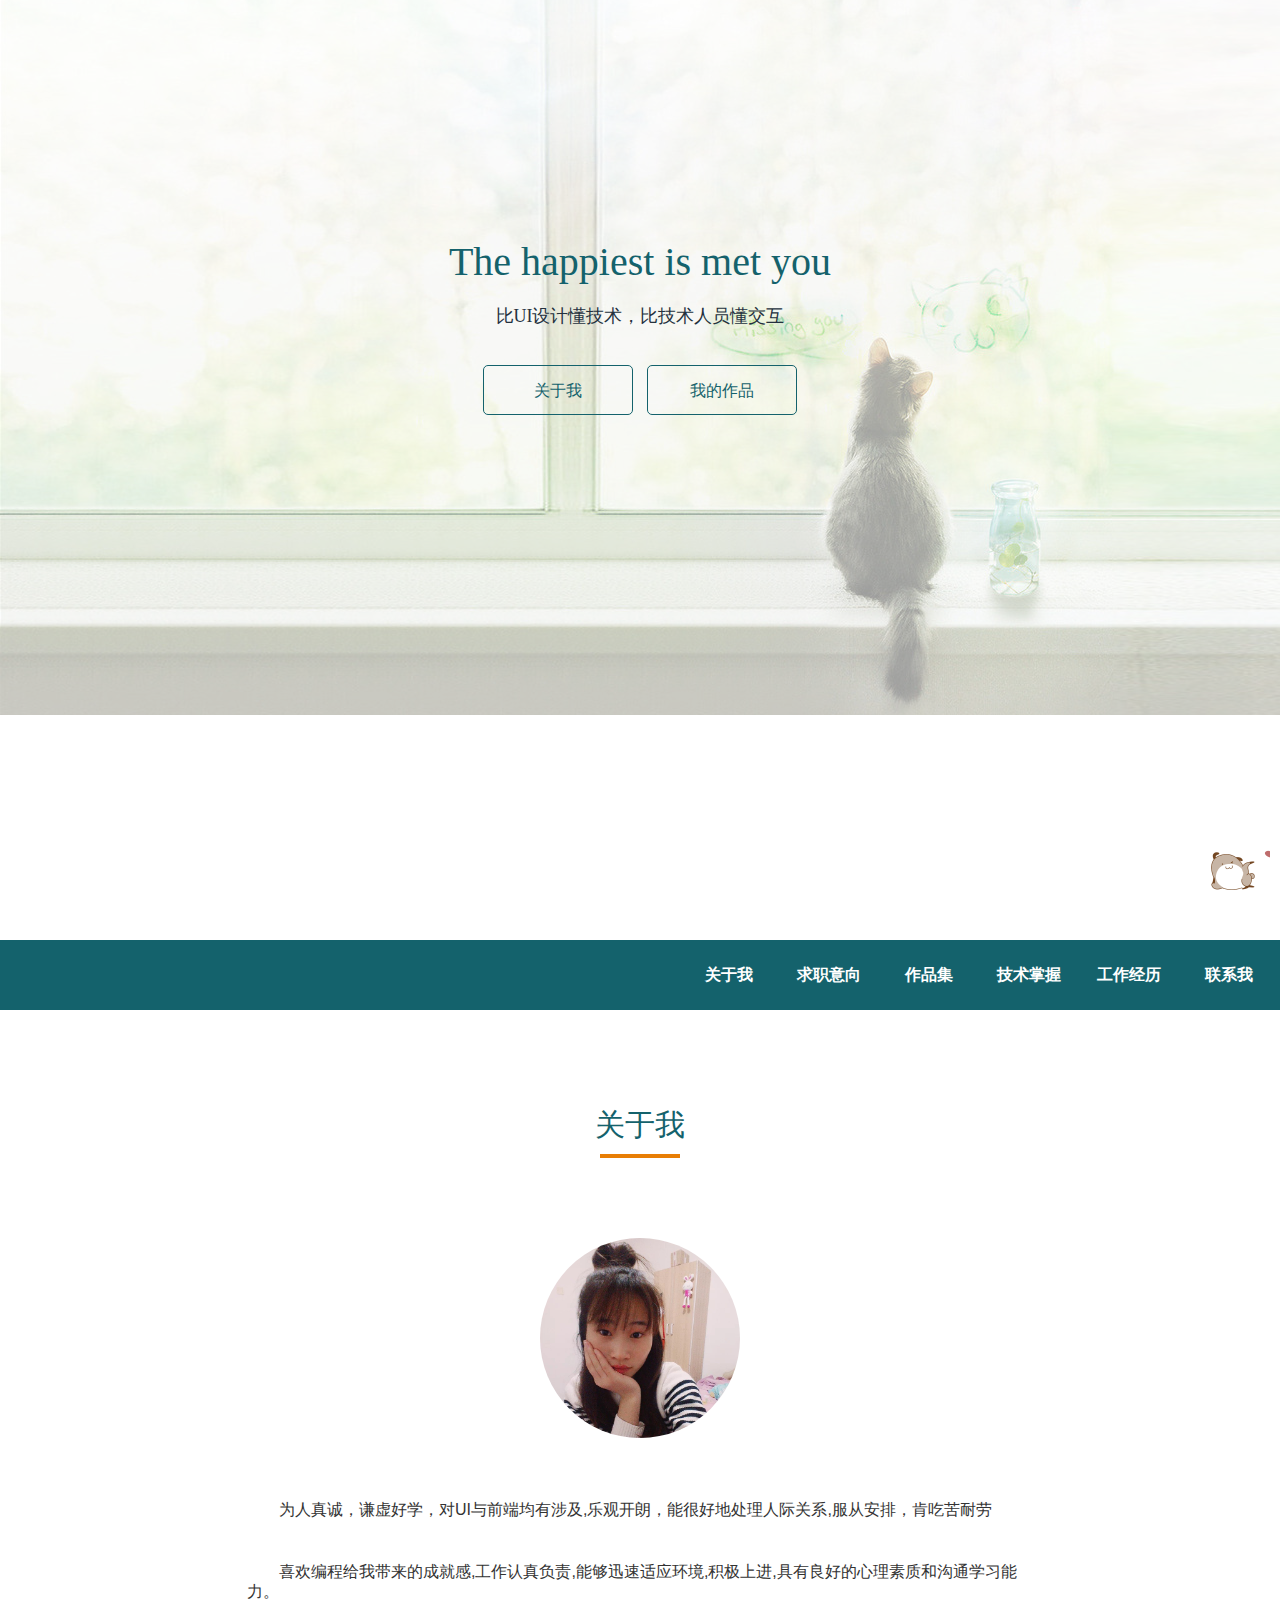
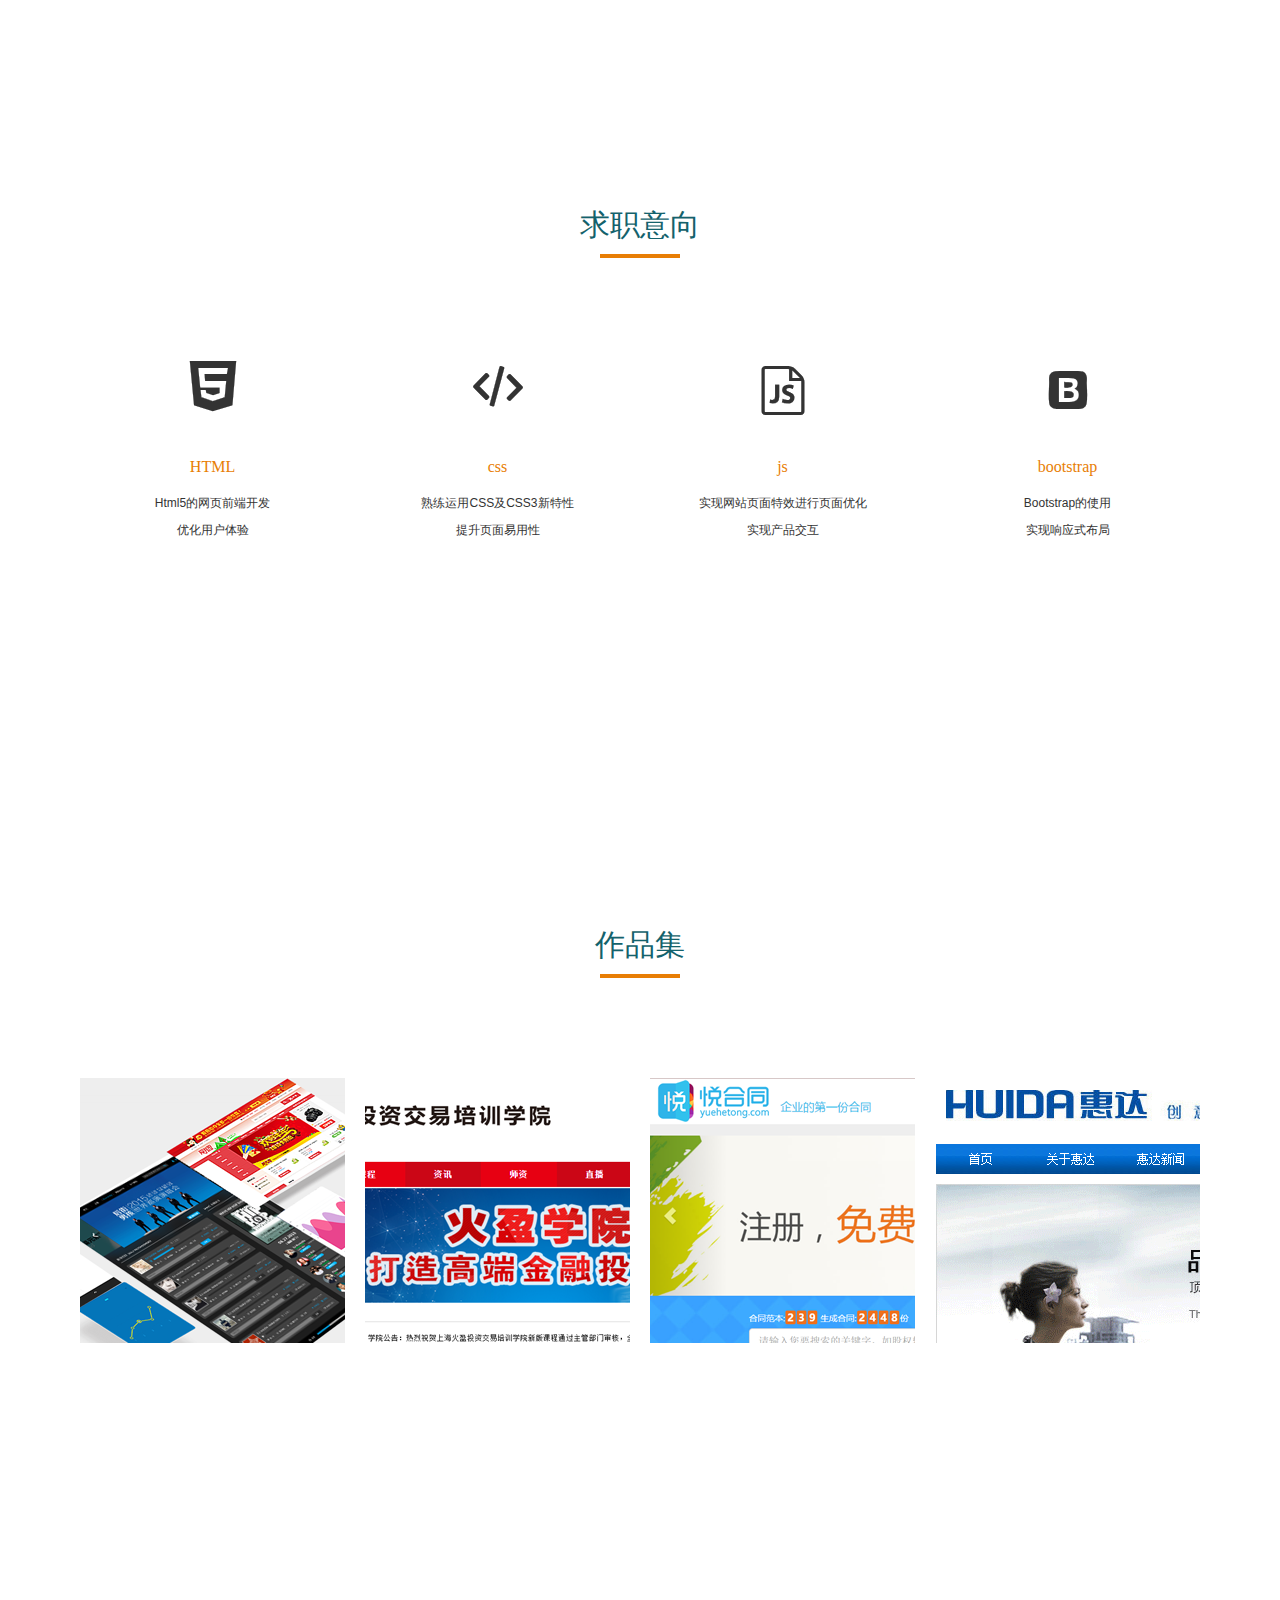
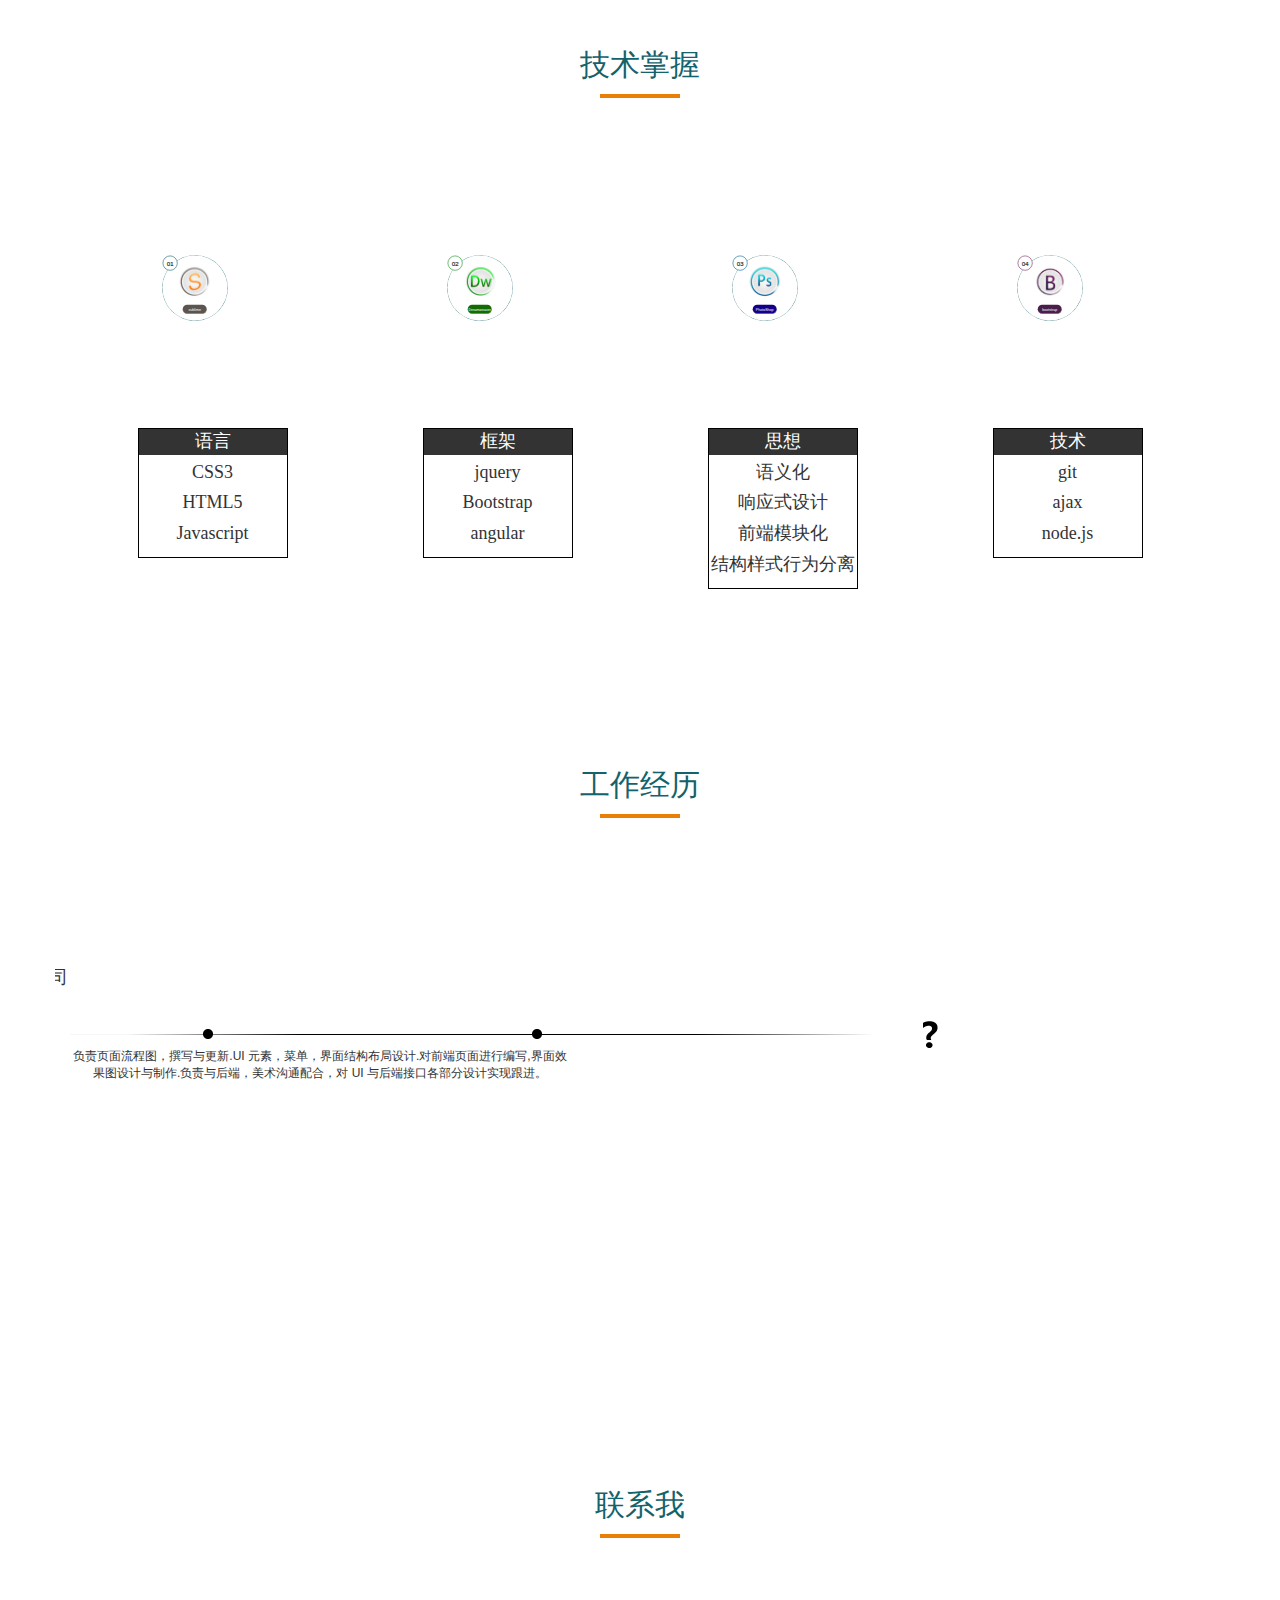
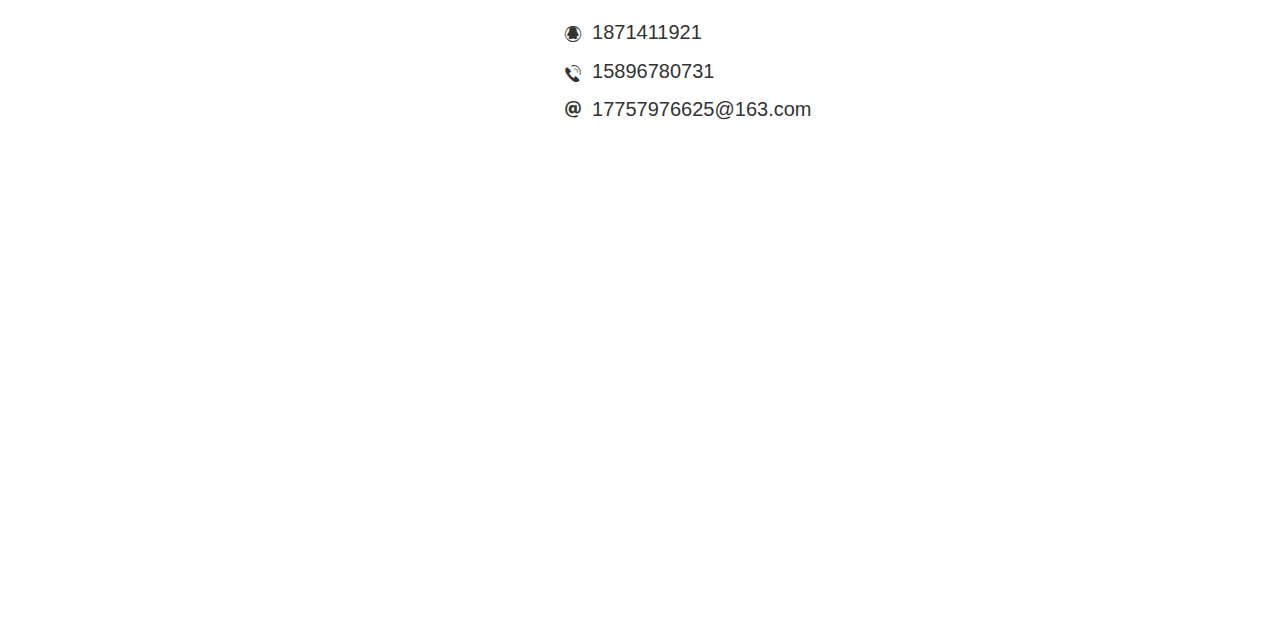
==== commit 706c7555: "Update index.html" ====
--- a/index.html
+++ b/index.html
@@ -61,8 +61,8 @@
                 <hr>
                 <p class="head-portrait"><!-- <img src="./images/psb.jpg" alt=""> --></p>
                 <div class="textIntr">
-                    <p>为人真诚，谦虚好学，对UI与前端均有涉及,乐观开朗，能很好地处理人际关系，遇到问题不抱怨而是用行动去解决</p>
-                    <p> 喜欢编程给我带来的成就感,工作认真负责,能够迅速适应环境,积极上进,能够吃苦耐劳,团队意识强,具有良好的心理素质和沟通学习能力。</p>
+                    <p>为人真诚，谦虚好学，对UI与前端均有涉及,乐观开朗，能很好地处理人际关系,服从安排，肯吃苦耐劳</p>
+                    <p> 喜欢编程给我带来的成就感,工作认真负责,能够迅速适应环境,积极上进,具有良好的心理素质和沟通学习能力。</p>
                 </div>
             </div>
     </div>
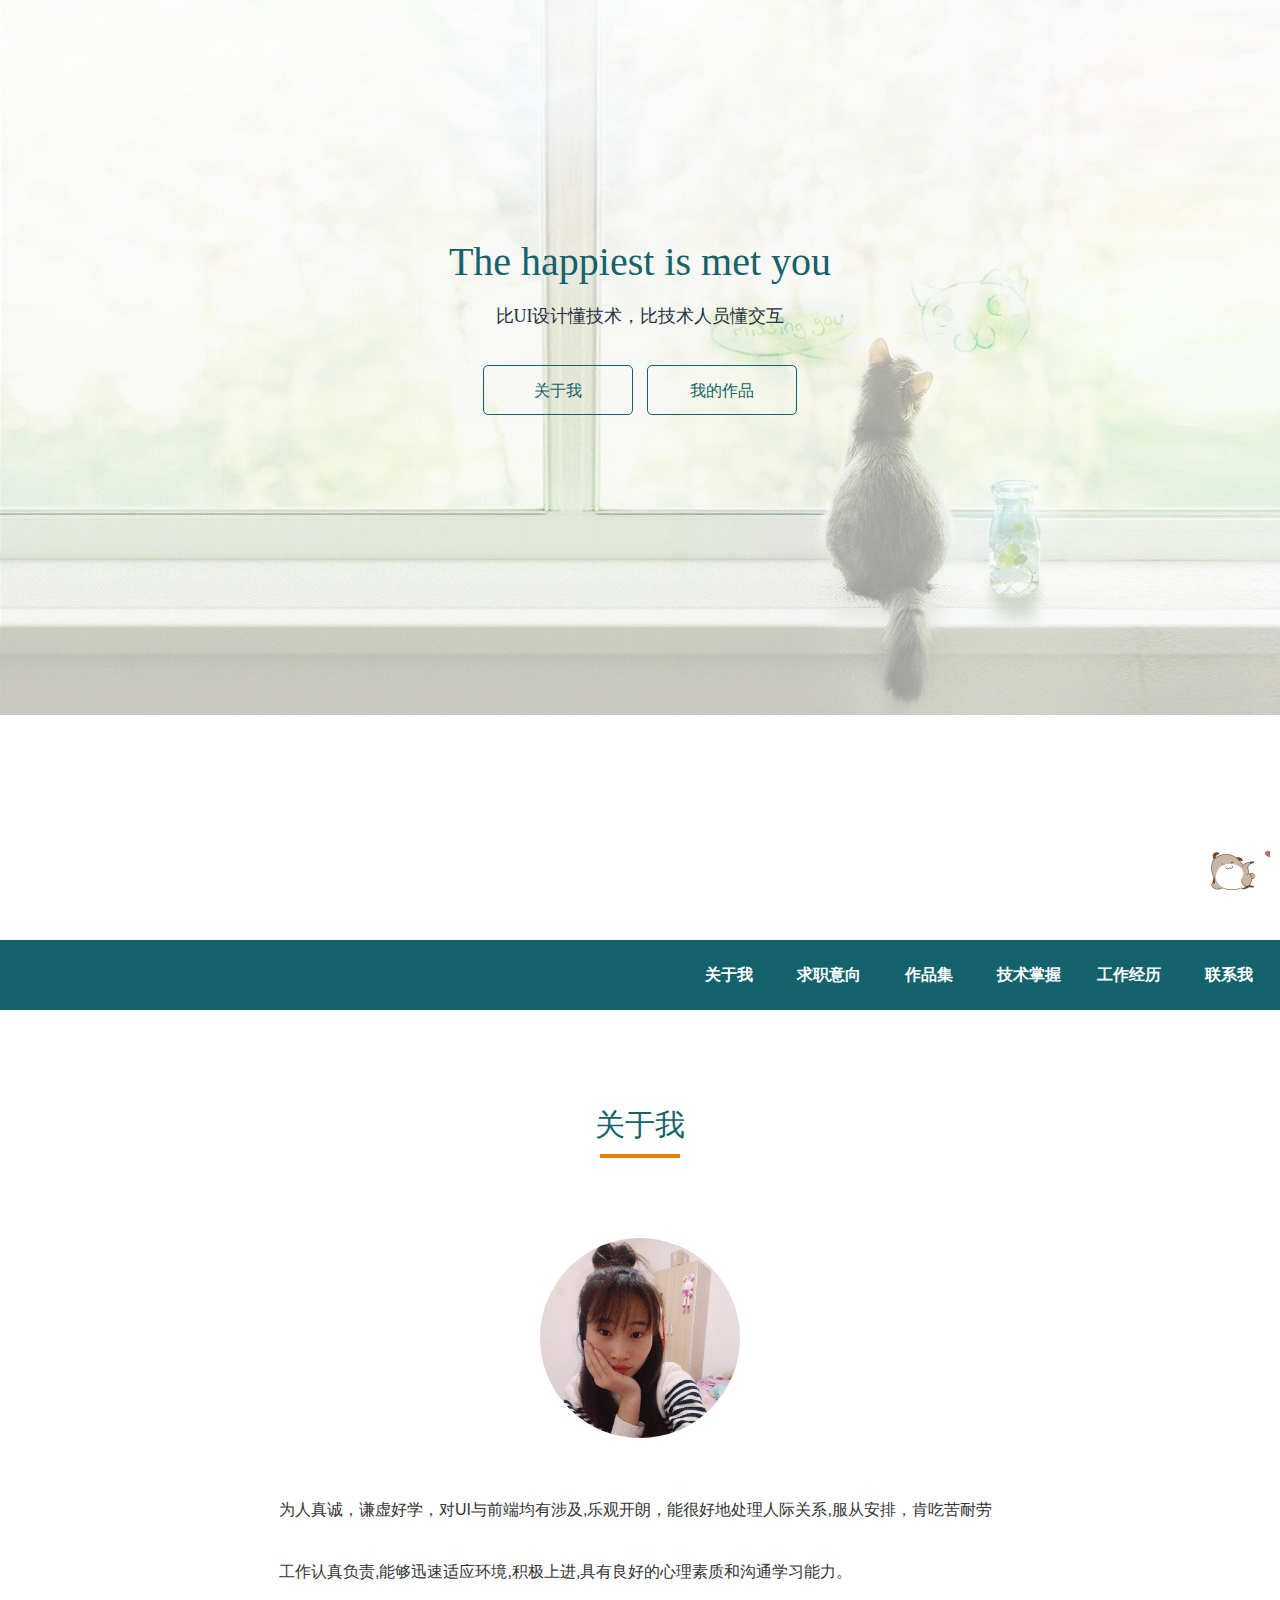
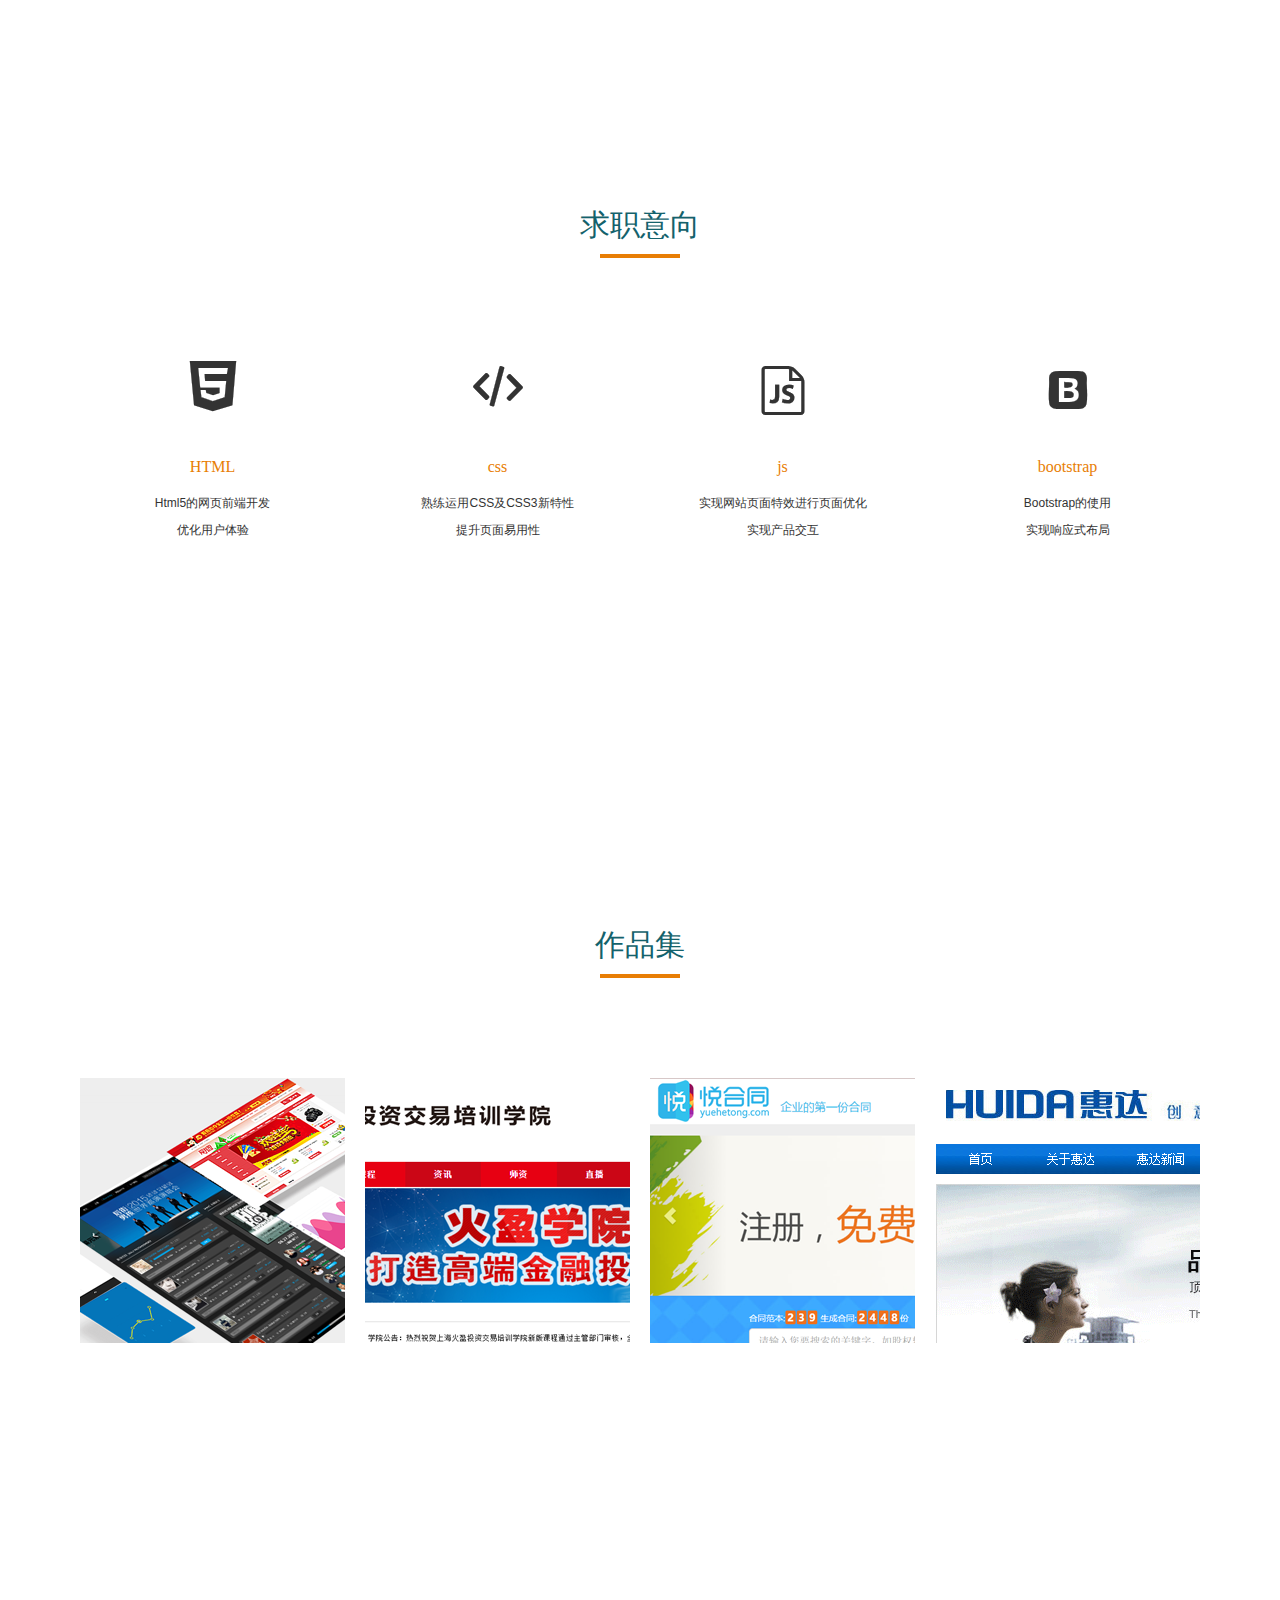
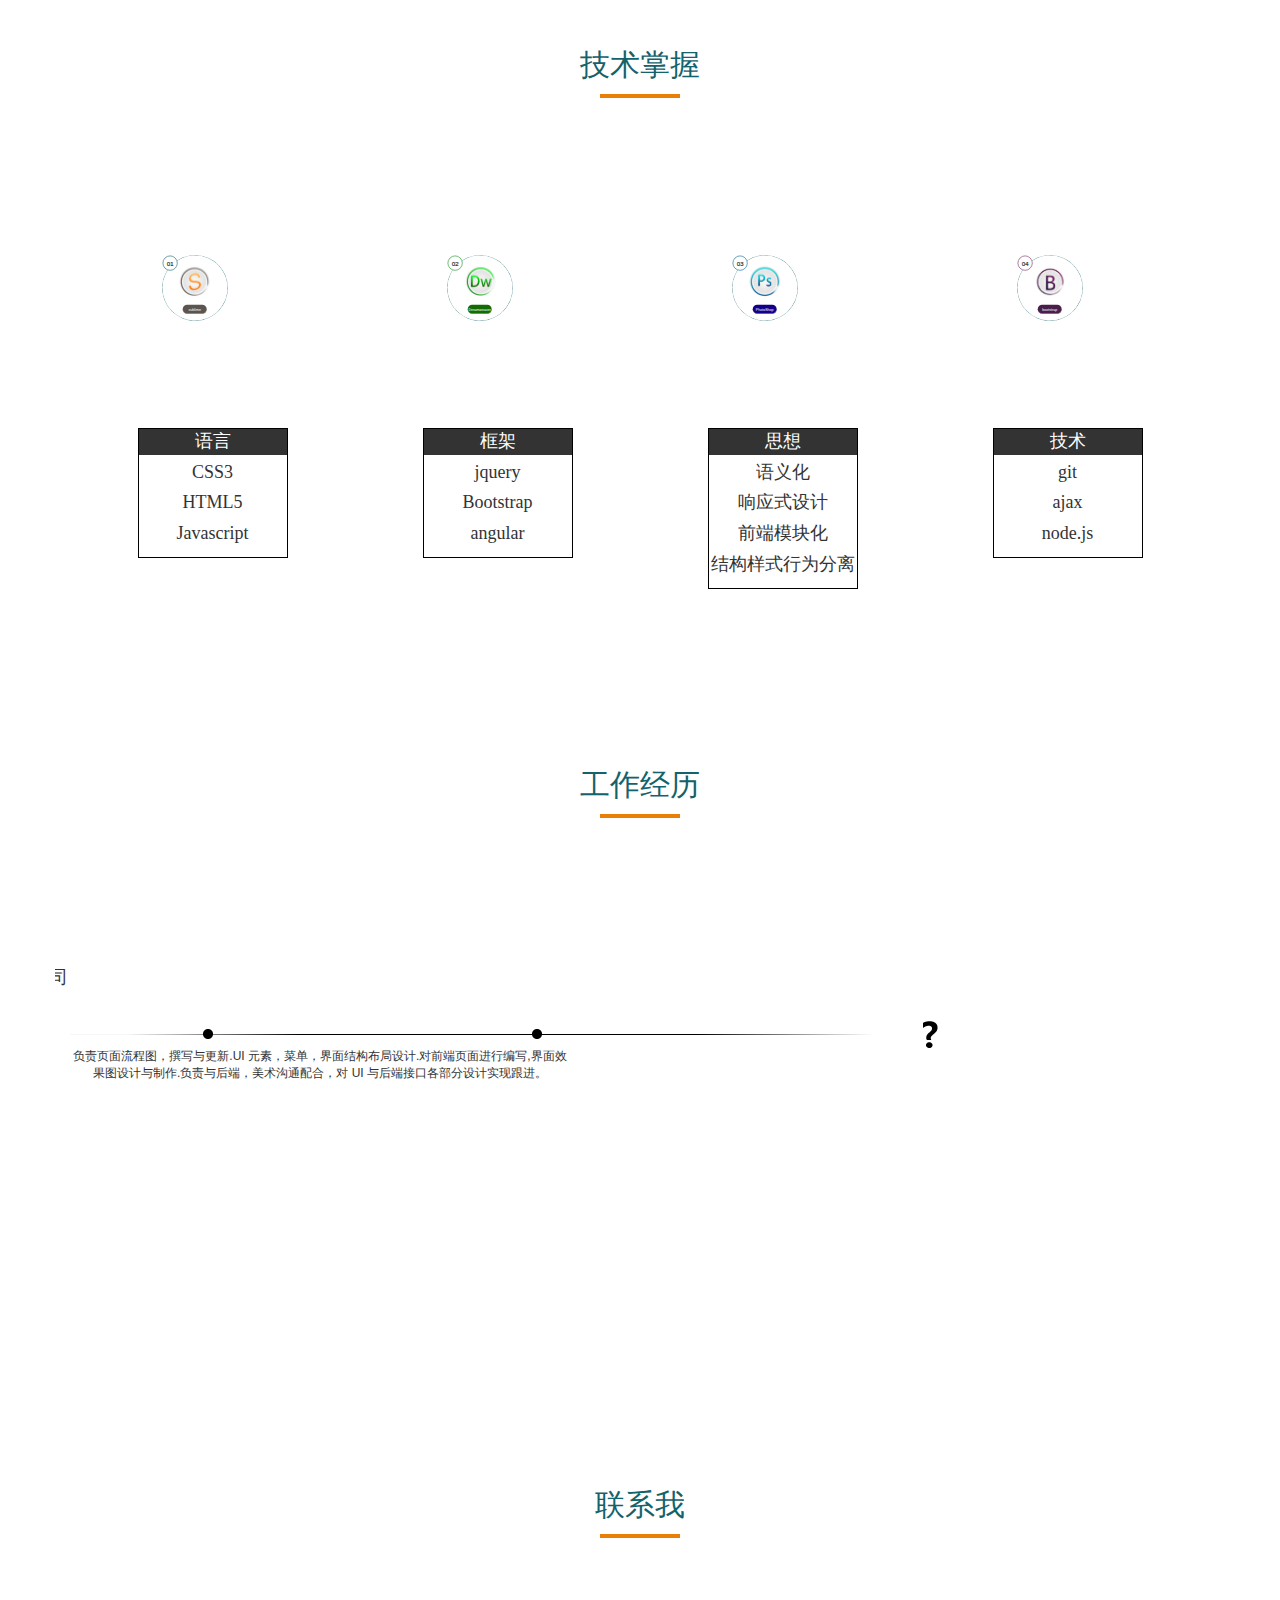
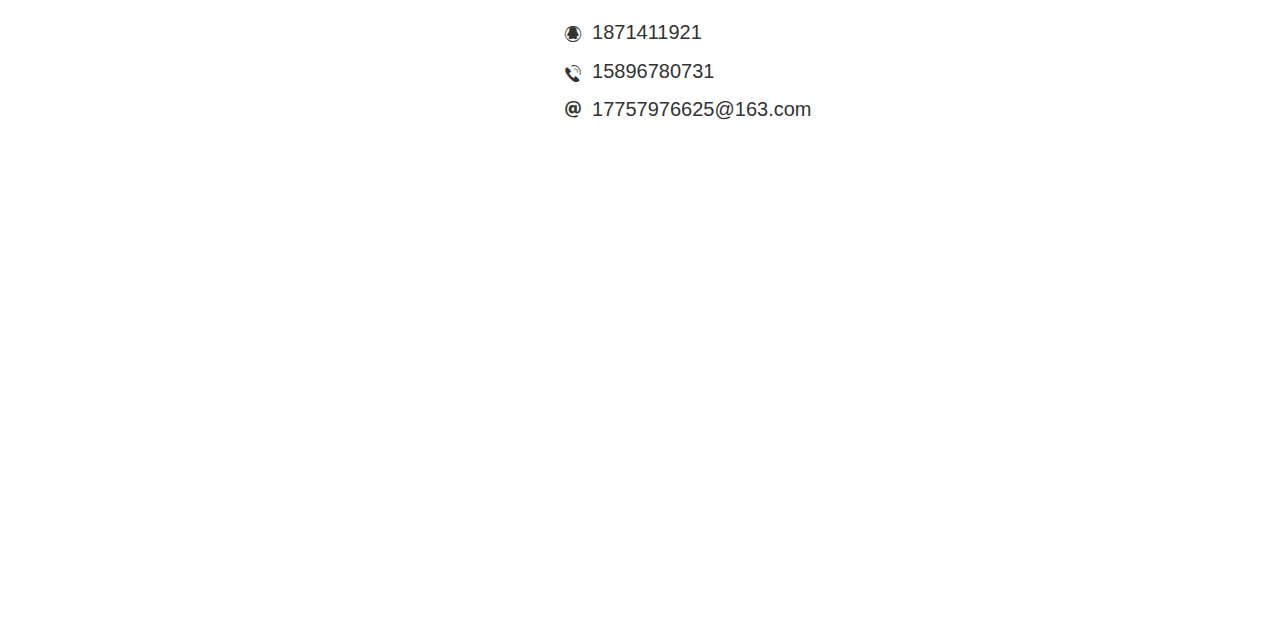
==== commit 9ef7b3f2: "Update index.html" ====
--- a/index.html
+++ b/index.html
@@ -62,7 +62,7 @@
                 <p class="head-portrait"><!-- <img src="./images/psb.jpg" alt=""> --></p>
                 <div class="textIntr">
                     <p>为人真诚，谦虚好学，对UI与前端均有涉及,乐观开朗，能很好地处理人际关系,服从安排，肯吃苦耐劳</p>
-                    <p> 喜欢编程给我带来的成就感,工作认真负责,能够迅速适应环境,积极上进,具有良好的心理素质和沟通学习能力。</p>
+                    <p> 工作认真负责,能够迅速适应环境,积极上进,具有良好的心理素质和沟通学习能力。</p>
                 </div>
             </div>
     </div>
